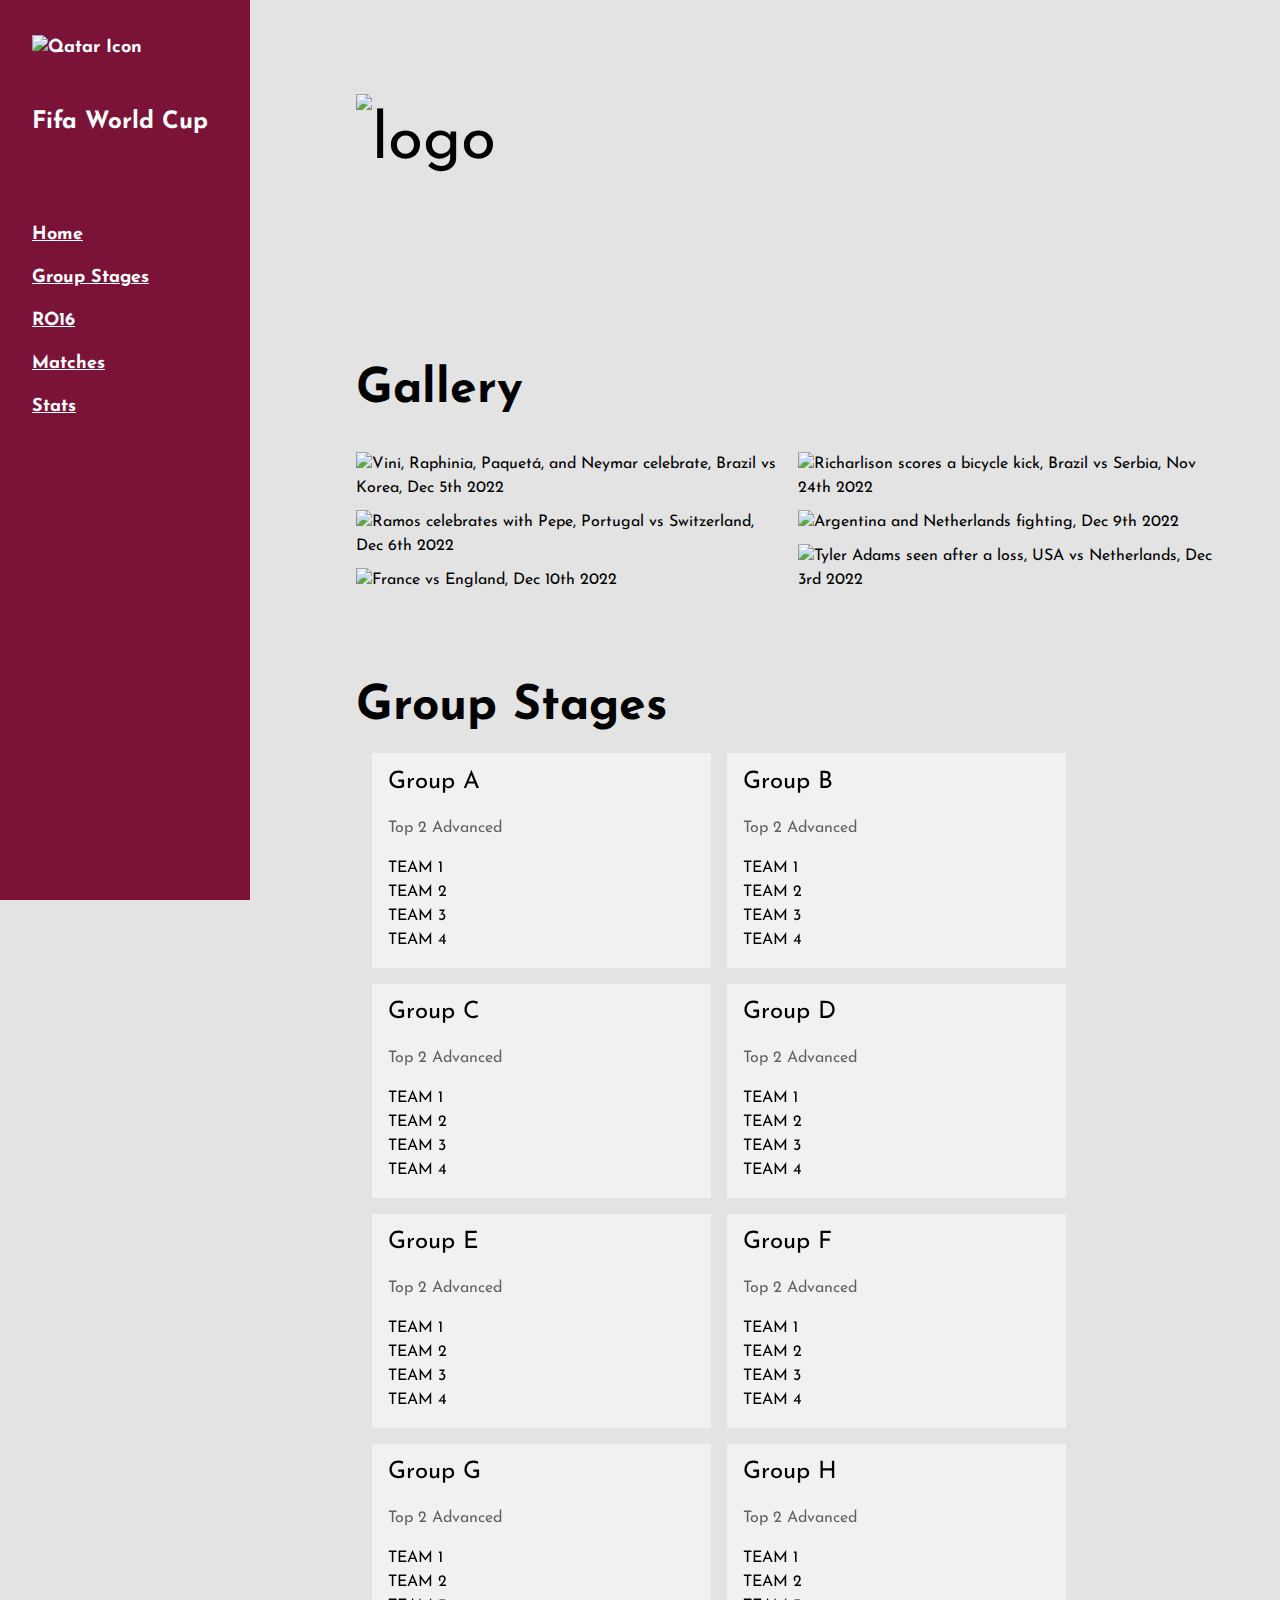
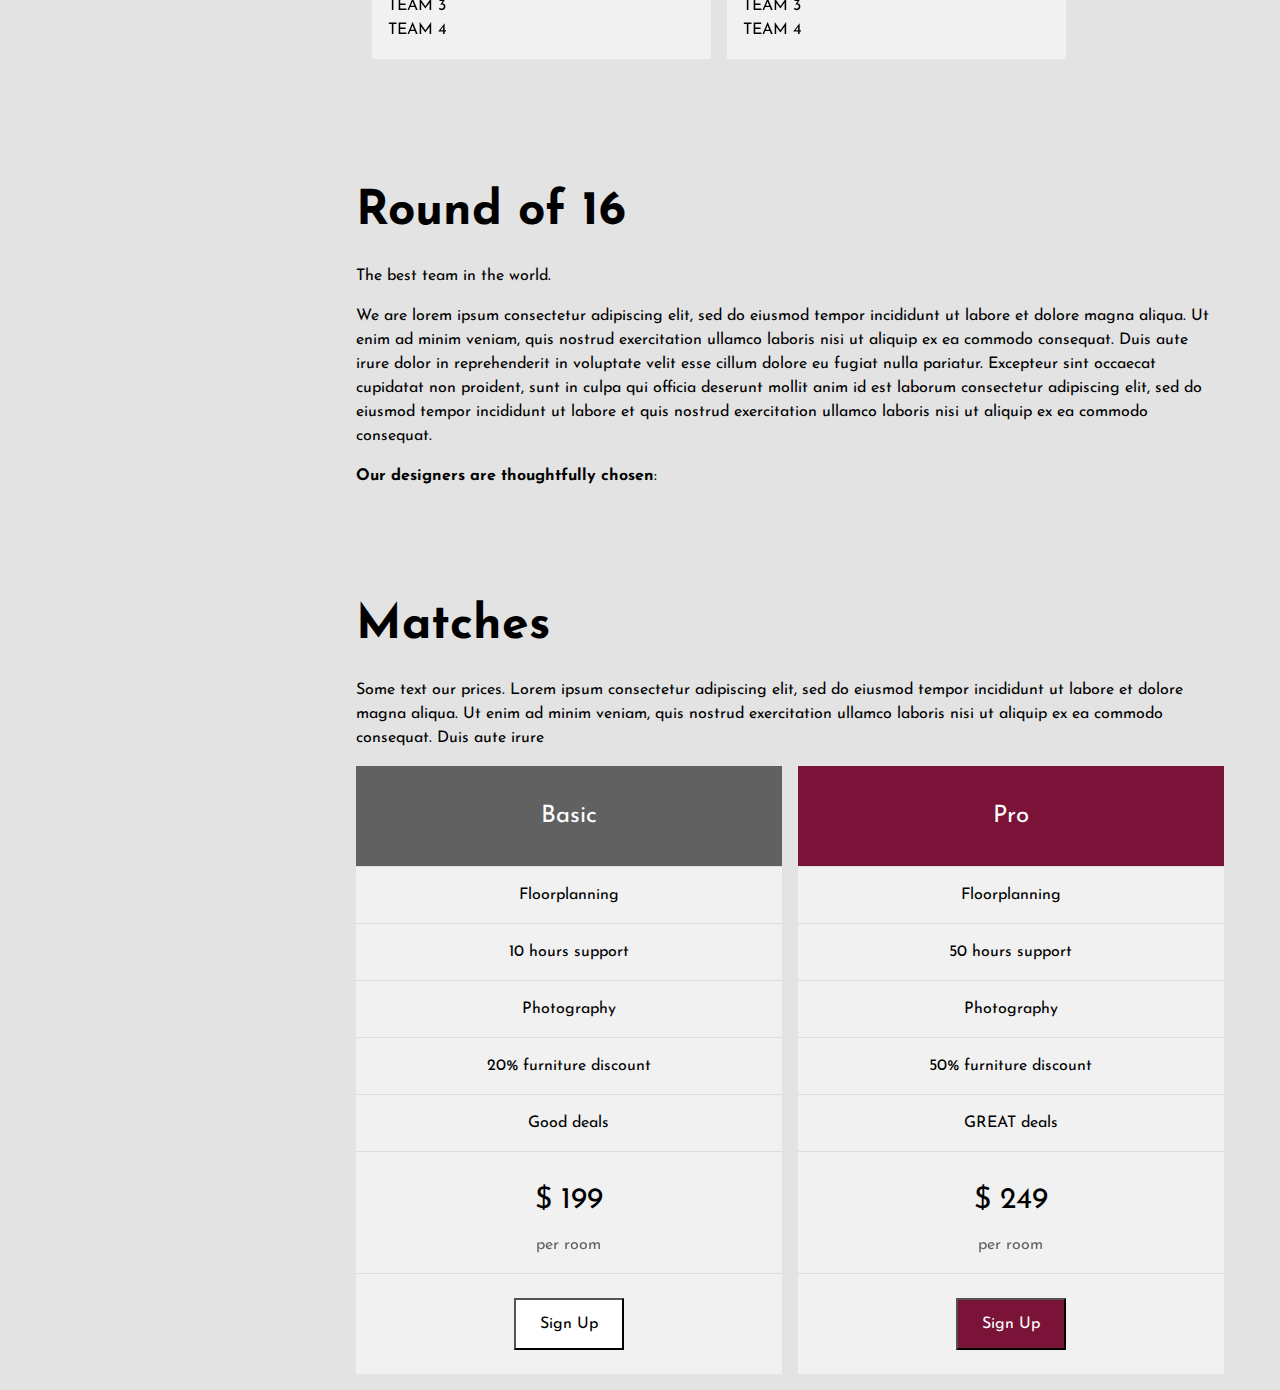
==== index.html @ 58ab8812 "Add files via upload" ====
<!DOCTYPE html>
<html lang="en">
<head>
<title>Fifa World Cup 2022</title>
<meta charset="UTF-8">
<meta name="viewport" content="width=device-width, initial-scale=1">
<link rel="stylesheet" href="style.css">
<link rel="stylesheet" href="https://fonts.googleapis.com/css2?family=Josefin+Sans&display=swap">
<style>
body,h1,h2,h3,h4,h5 {font-family: "Josefin Sans", sans-serif}
body {font-size:16px;}
.w3-half img{margin-bottom:-6px;margin-top:16px;cursor:pointer}
</style>
</head>
<body>

<!--Sidebar-->
<nav class="sidebar qatar-red w3-collapse w3-top w3-large padding" style="z-index:3;width:250px;font-weight:bold;" id="mySidebar"><br>
  <div class="container">
		<img src="images/icons/icon_128.png" alt="Qatar Icon">
    <h3 class="padding-sbheader"><b>Fifa World Cup</b></h3>
		
  </div>
  <div class="w3-bar-block">
    <a href="#home" class="w3-bar-item w3-button w3-hover-white">Home</a> 
    <a href="#group" class="w3-bar-item w3-button w3-hover-white">Group Stages</a> 
    <a href="#ro6" class="w3-bar-item w3-button w3-hover-white">RO16</a> 
    <a href="#matches" class="w3-bar-item w3-button w3-hover-white">Matches</a> 
    <a href="#stats" class="w3-bar-item w3-button w3-hover-white">Stats</a> 
  </div>
</nav>

<!-- !PAGE CONTENT! -->
<div class="w3-main" style="margin-left:340px;margin-right:40px">

  <!-- Header -->
  <div class="container" style="margin-top:80px" id="home">
    <h1 class="w3-jumbo"> <img src="images/title_left.png" alt="logo" /></h1>
		
		<br>
		<br>
		<br>
		<br>
		<br>
		<br>
		
    <h1 class="w3-xxxlarge w3-text-red"><b>Gallery</b></h1>
  </div>
	
  <!-- Photo Gallery -->
  <div class="w3-row-padding">
    <div class="w3-half">
      <img src="images/gallery/home_1.png" style="width:100%" onclick="onClick(this)" alt="Vini, Raphinia, Paquetá, and Neymar celebrate, Brazil vs Korea, Dec 5th 2022">
			
      <img src="images/gallery/home_2.png" style="width:100%" onclick="onClick(this)" alt="Ramos celebrates with Pepe, Portugal vs Switzerland, Dec 6th 2022">
			
      <img src="images/gallery/home_3.png" style="width:100%" onclick="onClick(this)" alt="France vs England, Dec 10th 2022">
    </div>

    <div class="w3-half">
      <img src="images/gallery/home_4.png" style="width:100%" onclick="onClick(this)" alt="Richarlison scores a bicycle kick, Brazil vs Serbia, Nov 24th 2022">
			
      <img src="images/gallery/home_5.png" style="width:100%" onclick="onClick(this)" alt="Argentina and Netherlands fighting, Dec 9th 2022">
      <img src="images/gallery/home_6.png" style="width:100%" onclick="onClick(this)" alt="Tyler Adams seen after a loss, USA vs Netherlands, Dec 3rd 2022">
    </div>
  </div>

  <!-- Modal for full size images on click-->
  <div id="modal01" class="w3-modal w3-black" style="padding-top:0" onclick="this.style.display='none'">
    <span class="w3-button w3-black w3-xxlarge w3-display-topright">×</span>
    <div class="w3-modal-content w3-animate-zoom w3-center w3-transparent padding-img">
      <img id="img01" class="w3-image">
      <p id="caption"></p>
    </div>
  </div>

<!-- Group Stages -->
  <div class="container" id="group" style="margin-top:75px">
    <h1 class="w3-xxxlarge w3-text-red"><b>Group Stages</b></h1>
	  <!-- Groups -->
  <div class="w3-row-padding w3-grayscale">
    <div class="w3-col m5 w3-margin-bottom">
      <div class="light-grey">
        <div class="container">
          <h3>Group A</h3>
          <p class="w3-opacity">Top 2 Advanced</p>
          <p>TEAM 1 </br> TEAM 2 </br> TEAM 3 </br> TEAM 4</p>
        </div>
      </div>
    </div>
    <div class="w3-col m5 w3-margin-bottom">
      <div class="light-grey">
        <div class="container">
					
         <h3>Group B</h3>
          <p class="w3-opacity">Top 2 Advanced</p>
          <p>TEAM 1 </br> TEAM 2 </br> TEAM 3 </br> TEAM 4</p>
        </div>
      </div>
    </div>
    <div class="w3-col m5 w3-margin-bottom">
      <div class="light-grey">
        <div class="container">
					
          <h3>Group C</h3>
          <p class="w3-opacity">Top 2 Advanced</p>
          <p>TEAM 1 </br> TEAM 2 </br> TEAM 3 </br> TEAM 4</p>
        </div>
      </div>
    </div>
    <div class="w3-col m5 w3-margin-bottom">
      <div class="light-grey">
        <div class="container">
					
          <h3>Group D</h3>
          <p class="w3-opacity">Top 2 Advanced</p>
          <p>TEAM 1 </br> TEAM 2 </br> TEAM 3 </br> TEAM 4</p>
        </div>
      </div>
    </div>
    <div class="w3-col m5 w3-margin-bottom">
      <div class="light-grey">
        <div class="container">

					<h3>Group E</h3>
          <p class="w3-opacity">Top 2 Advanced</p>
          <p>TEAM 1 </br> TEAM 2 </br> TEAM 3 </br> TEAM 4</p>
        </div>
      </div>
    </div>
    <div class="w3-col m5 w3-margin-bottom">
      <div class="light-grey">
        <div class="container">

					<h3>Group F</h3>
          <p class="w3-opacity">Top 2 Advanced</p>
          <p>TEAM 1 </br> TEAM 2 </br> TEAM 3 </br> TEAM 4</p>
        </div>
      </div>
    </div>
    <div class="w3-col m5 w3-margin-bottom">
      <div class="light-grey">
        <div class="container">

					<h3>Group G</h3>
          <p class="w3-opacity">Top 2 Advanced</p>
          <p>TEAM 1 </br> TEAM 2 </br> TEAM 3 </br> TEAM 4</p>
        </div>
      </div>
    </div>
    <div class="w3-col m5 w3-margin-bottom">
      <div class="light-grey">
        <div class="container">

					<h3>Group H</h3>
          <p class="w3-opacity">Top 2 Advanced</p>
          <p>TEAM 1 </br> TEAM 2 </br> TEAM 3 </br> TEAM 4</p>
        </div>
      </div>
    </div>
    <div class="w3-col m5 w3-margin-bottom">
        <div class="container">
					
        </div>
      </div>
    </div>
  </div>

  <!-- Round of 16 -->
  <div class="container" id="ro6" style="margin-top:75px">
    <h1 class="w3-xxxlarge w3-text-red"><b>Round of 16</b></h1>
    <p>The best team in the world.</p>
    <p>We are lorem ipsum consectetur adipiscing elit, sed do eiusmod tempor incididunt ut labore et dolore magna aliqua. Ut enim ad minim veniam, quis nostrud exercitation ullamco laboris nisi ut aliquip ex ea commodo consequat. Duis aute irure
    dolor in reprehenderit in voluptate velit esse cillum dolore eu fugiat nulla pariatur. Excepteur sint occaecat cupidatat non proident, sunt in culpa qui officia deserunt mollit anim id est laborum consectetur adipiscing elit, sed do eiusmod tempor
    incididunt ut labore et quis nostrud exercitation ullamco laboris nisi ut aliquip ex ea commodo consequat.
    </p>
    <p><b>Our designers are thoughtfully chosen</b>:</p>
  </div>

  <!-- Packages / Pricing Tables -->
  <div class="container" id="matches" style="margin-top:75px">
    <h1 class="w3-xxxlarge w3-text-red"><b>Matches</b></h1>
    <p>Some text our prices. Lorem ipsum consectetur adipiscing elit, sed do eiusmod tempor incididunt ut labore et dolore magna aliqua. Ut enim ad minim veniam, quis nostrud exercitation ullamco laboris nisi ut aliquip ex ea commodo consequat. Duis aute irure</p>
  </div>

  <div class="w3-row-padding">
    <div class="w3-half w3-margin-bottom">
      <ul class="w3-ul light-grey w3-center">
        <li class="w3-dark-grey w3-xlarge padding-32">Basic</li>
        <li class="padding-16">Floorplanning</li>
        <li class="padding-16">10 hours support</li>
        <li class="padding-16">Photography</li>
        <li class="padding-16">20% furniture discount</li>
        <li class="padding-16">Good deals</li>
        <li class="padding-16">
          <h2>$ 199</h2>
          <span class="w3-opacity">per room</span>
        </li>
        <li class="light-grey padding-24">
          <button class="w3-button w3-white padding-large w3-hover-black">Sign Up</button>
        </li>
      </ul>
    </div>
        
    <div class="w3-half">
      <ul class="w3-ul light-grey w3-center">
        <li class="qatar-red w3-xlarge padding-32">Pro</li>
        <li class="padding-16">Floorplanning</li>
        <li class="padding-16">50 hours support</li>
        <li class="padding-16">Photography</li>
        <li class="padding-16">50% furniture discount</li>
        <li class="padding-16">GREAT deals</li>
        <li class="padding-16">
          <h2>$ 249</h2>
          <span class="w3-opacity">per room</span>
        </li>
        <li class="light-grey padding-24">
          <button class="w3-button qatar-red padding-large w3-hover-black">Sign Up</button>
        </li>
      </ul>
    </div>
  </div>

<!-- External Javascript -->
<script src="script.js"></script>

</body>
</html>
---- style.css ----
/* Spacing between sidebar and middle */
html{box-sizing:border-box}*,*:before,*:after{box-sizing:inherit}

/* Extract from normalize.css by Nicolas Gallagher and Jonathan Neal git.io/normalize */
html{-ms-text-size-adjust:100%;-webkit-text-size-adjust:100%}body{margin:0}

body {
  background-image: url("images/background.png");
	background-size: cover;
	background-attachment: fixed;
	background-repeat: no-repeat;
	background-position: right top;
  background-color: #E3E3E3;

}

article,aside,details,figcaption,figure,footer,header,main,menu,nav,section{display:block}summary{display:list-item}
audio,canvas,progress,video{display:inline-block}progress{vertical-align:baseline}
audio:not([controls]){display:none;height:0}[hidden],template{display:none}
a{background-color:transparent}a:active,a:hover{outline-width:0}
abbr[title]{border-bottom:none;text-decoration:underline;text-decoration:underline dotted}
b,strong{font-weight:bolder}dfn{font-style:italic}mark{background:#ff0;color:#000}

small{font-size:80%}sub,sup{font-size:75%;line-height:0;position:relative;vertical-align:baseline}
sub{bottom:-0.25em}sup{top:-0.5em}figure{margin:1em 40px}img{border-style:none}
code,kbd,pre,samp{font-family:monospace,monospace;font-size:1em}hr{box-sizing:content-box;height:0;overflow:visible}

button,input,select,textarea,optgroup{font:inherit;margin:0}optgroup{font-weight:bold}
button,input{overflow:visible}button,select{text-transform:none}
button,[type=button],[type=reset],[type=submit]{-webkit-appearance:button}
button::-moz-focus-inner,[type=button]::-moz-focus-inner,[type=reset]::-moz-focus-inner,[type=submit]::-moz-focus-inner{border-style:none;padding:0}
button:-moz-focusring,[type=button]:-moz-focusring,[type=reset]:-moz-focusring,[type=submit]:-moz-focusring{outline:1px dotted ButtonText}
fieldset{border:1px solid #c0c0c0;margin:0 2px;padding:.35em .625em .75em}
legend{color:inherit;display:table;max-width:100%;padding:0;white-space:normal}textarea{overflow:auto}
[type=checkbox],[type=radio]{padding:0}
[type=number]::-webkit-inner-spin-button,[type=number]::-webkit-outer-spin-button{height:auto}
[type=search]{-webkit-appearance:textfield;outline-offset:-2px}
[type=search]::-webkit-search-decoration{-webkit-appearance:none}
::-webkit-file-upload-button{-webkit-appearance:button;font:inherit}

html,body{font-family:Verdana,sans-serif;font-size:15px;line-height:1.5}html{overflow-x:hidden}
h1{font-size:36px}h2{font-size:30px}h3{font-size:24px}h4{font-size:20px}h5{font-size:18px}h6{font-size:16px}
.w3-serif{font-family:serif}.w3-sans-serif{font-family:sans-serif}.w3-cursive{font-family:cursive}.w3-monospace{font-family:monospace}
h1,h2,h3,h4,h5,h6{font-family:"Segoe UI",Arial,sans-serif;font-weight:400;margin:10px 0}.w3-wide{letter-spacing:4px}
hr{border:0;border-top:1px solid #eee;margin:20px 0}

/* Image scaling */
.image{max-width:100%;height:auto}img{vertical-align:middle}a{color:inherit}

.w3-table,.w3-table-all{border-collapse:collapse;border-spacing:0;width:100%;display:table}.w3-table-all{border:1px solid #ccc}
.w3-bordered tr,.w3-table-all tr{border-bottom:1px solid #ddd}.w3-striped tbody tr:nth-child(even){background-color:#f1f1f1}
.w3-table-all tr:nth-child(odd){background-color:#fff}.w3-table-all tr:nth-child(even){background-color:#f1f1f1}
.w3-hoverable tbody tr:hover,.w3-ul.w3-hoverable li:hover{background-color:#ccc}.w3-centered tr th,.w3-centered tr td{text-align:center}
.w3-table td,.w3-table th,.w3-table-all td,.w3-table-all th{padding:8px 8px;display:table-cell;text-align:left;vertical-align:top}
.w3-table th:first-child,.w3-table td:first-child,.w3-table-all th:first-child,.w3-table-all td:first-child{padding-left:16px}
.w3-btn,.button{border:none;display:inline-block;padding:8px 16px;vertical-align:middle;overflow:hidden;text-decoration:none;color:inherit;background-color:inherit;text-align:center;cursor:pointer;white-space:nowrap}
.w3-btn:hover{box-shadow:0 8px 16px 0 rgba(0,0,0,0.2),0 6px 20px 0 rgba(0,0,0,0.19)}
.w3-btn,.button{-webkit-touch-callout:none;-webkit-user-select:none;-khtml-user-select:none;-moz-user-select:none;-ms-user-select:none;user-select:none}   
.w3-disabled,.w3-btn:disabled,.button:disabled{cursor:not-allowed;opacity:0.3}.w3-disabled *,:disabled *{pointer-events:none}
.w3-btn.w3-disabled:hover,.w3-btn:disabled:hover{box-shadow:none}
.w3-badge,.w3-tag{background-color:#000;color:#fff;display:inline-block;padding-left:8px;padding-right:8px;text-align:center}.w3-badge{border-radius:50%}
.w3-ul{list-style-type:none;padding:0;margin:0}.w3-ul li{padding:8px 16px;border-bottom:1px solid #ddd}.w3-ul li:last-child{border-bottom:none}
.w3-tooltip,.w3-display-container{position:relative}.w3-tooltip .w3-text{display:none}.w3-tooltip:hover .w3-text{display:inline-block}
.w3-ripple:active{opacity:0.5}.w3-ripple{transition:opacity 0s}
.w3-input{padding:8px;display:block;border:none;border-bottom:1px solid #ccc;width:100%}
.w3-select{padding:9px 0;width:100%;border:none;border-bottom:1px solid #ccc}
.w3-dropdown-click,.w3-dropdown-hover{position:relative;display:inline-block;cursor:pointer}
.w3-dropdown-hover:hover .w3-dropdown-content{display:block}
.w3-dropdown-hover:first-child,.w3-dropdown-click:hover{background-color:#ccc;color:#000}
.w3-dropdown-hover:hover > .button:first-child,.w3-dropdown-click:hover > .button:first-child{background-color:#ccc;color:#000}
.w3-dropdown-content{cursor:auto;color:#000;background-color:#fff;display:none;position:absolute;min-width:160px;margin:0;padding:0;z-index:1}
.w3-check,.w3-radio{width:24px;height:24px;position:relative;top:6px}
.sidebar{height:100%;width:200px;background-color:#fff;position:fixed!important;z-index:1;overflow:auto}
.w3-bar-block .w3-dropdown-hover,.w3-bar-block .w3-dropdown-click{width:100%}
.w3-bar-block .w3-dropdown-hover .w3-dropdown-content,.w3-bar-block .w3-dropdown-click .w3-dropdown-content{min-width:100%}
.w3-bar-block .w3-dropdown-hover .button,.w3-bar-block .w3-dropdown-click .button{width:100%;text-align:left;padding:8px 16px}

/* Main site page content */
.w3-main,#main{transition:margin-left .4s}

.w3-modal{z-index:3;display:none;padding-top:100px;position:fixed;left:0;top:0;width:100%;height:100%;overflow:auto;background-color:rgb(0,0,0);background-color:rgba(0,0,0,0.4)}
.w3-modal-content{margin:auto;background-color:#fff;position:relative;padding:0;outline:0;width:600px}
.w3-bar{width:100%;overflow:hidden}.w3-center .w3-bar{display:inline-block;width:auto}
.w3-bar .w3-bar-item{padding:8px 16px;float:left;width:auto;border:none;display:block;outline:0}
.w3-bar .w3-dropdown-hover,.w3-bar .w3-dropdown-click{position:static;float:left}
.w3-bar .button{white-space:normal}
.w3-bar-block .w3-bar-item{width:100%;display:block;padding:8px 16px;text-align:left;border:none;white-space:normal;float:none;outline:0}
.w3-bar-block.w3-center .w3-bar-item{text-align:center}.w3-block{display:block;width:100%}
.w3-responsive{display:block;overflow-x:auto}

.container:after,.container:before,.w3-panel:after,.w3-panel:before,.w3-row:after,.w3-row:before,.w3-row-padding:after,.w3-row-padding:before,

.w3-cell-row:before,.w3-cell-row:after,.w3-clear:after,.w3-clear:before,.w3-bar:before,.w3-bar:after{content:"";display:table;clear:both}

.w3-col,.w3-half,.w3-third,.w3-twothird,.w3-threequarter,.w3-quarter{float:left;width:100%}

.w3-col.s1{width:8.33333%}.w3-col.s2{width:16.66666%}.w3-col.s3{width:24.99999%}.w3-col.s4{width:33.33333%}
.w3-col.s5{width:41.66666%}.w3-col.s6{width:49.99999%}.w3-col.s7{width:58.33333%}.w3-col.s8{width:66.66666%}
.w3-col.s9{width:74.99999%}.w3-col.s10{width:83.33333%}.w3-col.s11{width:91.66666%}.w3-col.s12{width:99.99999%}
@media (min-width:601px){.w3-col.m1{width:8.33333%}.w3-col.m2{width:16.66666%}.w3-col.m3,.w3-quarter{width:24.99999%}.w3-col.m4,.w3-third{width:33.33333%}
col.m5{width:25%}
												 
.w3-col.m5{width:41.66666%}.w3-col.m6,.w3-half{width:49.99999%}.w3-col.m7{width:58.33333%}.w3-col.m8,.w3-twothird{width:66.66666%}
												 
.w3-col.m9,.w3-threequarter{width:74.99999%}.w3-col.m10{width:83.33333%}.w3-col.m11{width:91.66666%}.w3-col.m12{width:99.99999%}}
@media (min-width:993px){.w3-col.l1{width:8.33333%}.w3-col.l2{width:16.66666%}.w3-col.l3{width:24.99999%}.w3-col.l4{width:33.33333%}
.w3-col.l5{width:41.66666%}.w3-col.l6{width:49.99999%}.w3-col.l7{width:58.33333%}.w3-col.l8{width:66.66666%}
.w3-col.l9{width:74.99999%}.w3-col.l10{width:83.33333%}.w3-col.l11{width:91.66666%}.w3-col.l12{width:99.99999%}}
.w3-rest{overflow:hidden}.w3-stretch{margin-left:-16px;margin-right:-16px}
.w3-content,.w3-auto{margin-left:auto;margin-right:auto}.w3-content{max-width:980px}.w3-auto{max-width:1140px}
.w3-cell-row{display:table;width:100%}.w3-cell{display:table-cell}
.w3-cell-top{vertical-align:top}.w3-cell-middle{vertical-align:middle}.w3-cell-bottom{vertical-align:bottom}
.w3-hide{display:none!important}.w3-show-block,.w3-show{display:block!important}.w3-show-inline-block{display:inline-block!important}
@media (max-width:1205px){.w3-auto{max-width:95%}}
@media (max-width:600px){.w3-modal-content{margin:0 10px;width:auto!important}.w3-modal{padding-top:30px}
.w3-dropdown-hover.w3-mobile .w3-dropdown-content,.w3-dropdown-click.w3-mobile .w3-dropdown-content{position:relative}	
.w3-hide-small{display:none!important}.w3-mobile{display:block;width:100%!important}.w3-bar-item.w3-mobile,.w3-dropdown-hover.w3-mobile,.w3-dropdown-click.w3-mobile{text-align:center}
												 
.w3-dropdown-hover.w3-mobile,.w3-dropdown-hover.w3-mobile .w3-btn,.w3-dropdown-hover.w3-mobile .button,.w3-dropdown-click.w3-mobile,.w3-dropdown-click.w3-mobile .w3-btn,.w3-dropdown-click.w3-mobile .button{width:100%}}

@media (max-width:768px){.w3-modal-content{width:500px}.w3-modal{padding-top:50px}}
@media (min-width:993px){.w3-modal-content{width:900px}.w3-hide-large{display:none!important}.sidebar{display:block!important}}
@media (max-width:992px) and (min-width:601px){.w3-hide-medium{display:none!important}}

@media (max-width:992px){.w3-sidebar{display:none}.w3-main{margin-left:0!important;margin-right:0!important}.w3-auto{max-width:100%}}

.w3-top,.w3-bottom{position:fixed;width:100%;z-index:1}.w3-top{top:0}.w3-bottom{bottom:0}
.w3-overlay{position:fixed;display:none;width:100%;height:100%;top:0;left:0;right:0;bottom:0;background-color:rgba(0,0,0,0.5);z-index:2}
.w3-display-topleft{position:absolute;left:0;top:0}.w3-display-topright{position:absolute;right:0;top:0}
.w3-display-bottomleft{position:absolute;left:0;bottom:0}.w3-display-bottomright{position:absolute;right:0;bottom:0}
.w3-display-middle{position:absolute;top:50%;left:50%;transform:translate(-50%,-50%);-ms-transform:translate(-50%,-50%)}
.w3-display-left{position:absolute;top:50%;left:0%;transform:translate(0%,-50%);-ms-transform:translate(-0%,-50%)}
.w3-display-right{position:absolute;top:50%;right:0%;transform:translate(0%,-50%);-ms-transform:translate(0%,-50%)}
.w3-display-topmiddle{position:absolute;left:50%;top:0;transform:translate(-50%,0%);-ms-transform:translate(-50%,0%)}
.w3-display-bottommiddle{position:absolute;left:50%;bottom:0;transform:translate(-50%,0%);-ms-transform:translate(-50%,0%)}
.w3-display-container:hover .w3-display-hover{display:block}.w3-display-container:hover span.w3-display-hover{display:inline-block}.w3-display-hover{display:none}
.w3-display-position{position:absolute}
.w3-circle{border-radius:50%}
.w3-round-small{border-radius:2px}.w3-round,.w3-round-medium{border-radius:4px}.w3-round-large{border-radius:8px}.w3-round-xlarge{border-radius:16px}.w3-round-xxlarge{border-radius:32px}
.w3-row-padding,.w3-row-padding>.w3-half,.w3-row-padding>.w3-third,.w3-row-padding>.w3-twothird,.w3-row-padding>.w3-threequarter,.w3-row-padding>.w3-quarter,.w3-row-padding>.w3-col{padding:0 8px}

.container,.w3-panel{padding:0.01em 16px}.w3-panel{margin-top:16px;margin-bottom:16px}
.w3-code,.w3-codespan{font-family:Consolas,"courier new";font-size:16px}
.w3-code{width:auto;background-color:#fff;padding:8px 12px;border-left:4px solid #4CAF50;word-wrap:break-word}
.w3-codespan{color:##930b33!;background-color:#f1f1f1;padding-left:4px;padding-right:4px;font-size:110%}
.w3-card,.w3-card-2{box-shadow:0 2px 5px 0 rgba(0,0,0,0.16),0 2px 10px 0 rgba(0,0,0,0.12)}
.w3-card-4,.w3-hover-shadow:hover{box-shadow:0 4px 10px 0 rgba(0,0,0,0.2),0 4px 20px 0 rgba(0,0,0,0.19)}
.w3-spin{animation:w3-spin 2s infinite linear}@keyframes w3-spin{0%{transform:rotate(0deg)}100%{transform:rotate(359deg)}}
.w3-animate-fading{animation:fading 10s infinite}@keyframes fading{0%{opacity:0}50%{opacity:1}100%{opacity:0}}
.w3-animate-opacity{animation:opac 0.8s}@keyframes opac{from{opacity:0} to{opacity:1}}
.w3-animate-top{position:relative;animation:animatetop 0.4s}@keyframes animatetop{from{top:-300px;opacity:0} to{top:0;opacity:1}}
.w3-animate-left{position:relative;animation:animateleft 0.4s}@keyframes animateleft{from{left:-300px;opacity:0} to{left:0;opacity:1}}
.w3-animate-right{position:relative;animation:animateright 0.4s}@keyframes animateright{from{right:-300px;opacity:0} to{right:0;opacity:1}}
.w3-animate-bottom{position:relative;animation:animatebottom 0.4s}@keyframes animatebottom{from{bottom:-300px;opacity:0} to{bottom:0;opacity:1}}
.w3-animate-zoom {animation:animatezoom 0.6s}@keyframes animatezoom{from{transform:scale(0)} to{transform:scale(1)}}
.w3-animate-input{transition:width 0.4s ease-in-out}.w3-animate-input:focus{width:100%!important}
.w3-opacity,.w3-hover-opacity:hover{opacity:0.60}.w3-opacity-off,.w3-hover-opacity-off:hover{opacity:1}
.w3-opacity-max{opacity:0.25}.w3-opacity-min{opacity:0.75}
.w3-greyscale-max,.w3-grayscale-max,.w3-hover-greyscale:hover,.w3-hover-grayscale:hover{filter:grayscale(100%)}
.w3-greyscale,.w3-grayscale{filter:grayscale(75%)}.w3-greyscale-min,.w3-grayscale-min{filter:grayscale(50%)}
.w3-sepia{filter:sepia(75%)}.w3-sepia-max,.w3-hover-sepia:hover{filter:sepia(100%)}.w3-sepia-min{filter:sepia(50%)}
.w3-tiny{font-size:10px!important}.w3-small{font-size:12px!important}.w3-medium{font-size:15px!important}.w3-large{font-size:18px!important}
.w3-xlarge{font-size:24px!important}.w3-xxlarge{font-size:36px!important}.w3-xxxlarge{font-size:48px!important}.w3-jumbo{font-size:64px!important}
.w3-left-align{text-align:left!important}.w3-right-align{text-align:right!important}.w3-justify{text-align:justify!important}.w3-center{text-align:center!important}
.w3-border-0{border:0!important}.w3-border{border:1px solid #ccc!important}
.w3-border-top{border-top:1px solid #ccc!important}.w3-border-bottom{border-bottom:1px solid #ccc!important}
.w3-border-left{border-left:1px solid #ccc!important}.w3-border-right{border-right:1px solid #ccc!important}
.w3-topbar{border-top:6px solid #ccc!important}.w3-bottombar{border-bottom:6px solid #ccc!important}
.w3-leftbar{border-left:6px solid #ccc!important}.w3-rightbar{border-right:6px solid #ccc!important}
.w3-section,.w3-code{margin-top:16px!important;margin-bottom:16px!important}
.w3-margin{margin:16px!important}.w3-margin-top{margin-top:16px!important}.w3-margin-bottom{margin-bottom:16px!important}
.w3-margin-left{margin-left:16px!important}.w3-margin-right{margin-right:16px!important}

/* Padding */
.padding-small{padding:4px 8px!important}
.padding{padding:8px 16px!important}
.padding-large{padding:12px 24px!important}
.padding-16{padding-top:16px!important;padding-bottom:16px!important}
.padding-24{padding-top:24px!important;padding-bottom:24px!important}
.padding-32{padding-top:32px!important;padding-bottom:32px!important}
.padding-48{padding-top:48px!important;padding-bottom:48px!important}

.padding-img{padding-top:64px!important;padding-bottom:64px!important}
.padding-sbheader{padding-top:32px!important;padding-bottom:64px!important}

.padding-top-64{padding-top:64px!important}.w3-padding-top-48{padding-top:48px!important}
.padding-top-32{padding-top:32px!important}.w3-padding-top-24{padding-top:24px!important}
.padding-left{float:left!important}.w3-right{float:right!important}

/* Button hovers */
.button:hover{color:#000!important;background-color:#ccc!important}
.w3-transparent,.w3-hover-none:hover{background-color:transparent!important}
.w3-hover-none:hover{box-shadow:none!important}

/* Colors */
.w3-amber,.w3-hover-amber:hover{color:#000!important;background-color:#ffc107!important}
.w3-aqua,.w3-hover-aqua:hover{color:#000!important;background-color:#00ffff!important}
.w3-blue,.w3-hover-blue:hover{color:#fff!important;background-color:#2196F3!important}
.w3-light-blue,.w3-hover-light-blue:hover{color:#000!important;background-color:#87CEEB!important}
.w3-brown,.w3-hover-brown:hover{color:#fff!important;background-color:#795548!important}
.w3-cyan,.w3-hover-cyan:hover{color:#000!important;background-color:#00bcd4!important}
.w3-blue-grey,.w3-hover-blue-grey:hover,.w3-blue-gray,.w3-hover-blue-gray:hover{color:#fff!important;background-color:#607d8b!important}
.w3-green,.w3-hover-green:hover{color:#fff!important;background-color:#4CAF50!important}
.w3-light-green,.w3-hover-light-green:hover{color:#000!important;background-color:#8bc34a!important}
.w3-indigo,.w3-hover-indigo:hover{color:#fff!important;background-color:#3f51b5!important}
.w3-khaki,.w3-hover-khaki:hover{color:#000!important;background-color:#f0e68c!important}
.w3-lime,.w3-hover-lime:hover{color:#000!important;background-color:#cddc39!important}
.w3-orange,.w3-hover-orange:hover{color:#000!important;background-color:#ff9800!important}
.w3-deep-orange,.w3-hover-deep-orange:hover{color:#fff!important;background-color:#ff5722!important}
.w3-pink,.w3-hover-pink:hover{color:#fff!important;background-color:#e91e63!important}
.w3-purple,.w3-hover-purple:hover{color:#fff!important;background-color:#9c27b0!important}
.w3-deep-purple,.w3-hover-deep-purple:hover{color:#fff!important;background-color:#673ab7!important}

/* Colours */
.qatar-red,.w3-hover-red:hover{color:#fff!important;background-color:#7A1337!important}
.light-grey,.w3-hover-light-grey:hover,.w3-light-gray,.w3-hover-light-gray:hover{color:#000!important;background-color:#f1f1f1!important}


.w3-sand,.w3-hover-sand:hover{color:#000!important;background-color:#fdf5e6!important}
.w3-teal,.w3-hover-teal:hover{color:#fff!important;background-color:#009688!important}
.w3-yellow,.w3-hover-yellow:hover{color:#000!important;background-color:#ffeb3b!important}
.w3-white,.w3-hover-white:hover{color:#000!important;background-color:#fff!important}
.w3-black,.w3-hover-black:hover{color:#fff!important;background-color:#000!important}
.w3-grey,.w3-hover-grey:hover,.w3-gray,.w3-hover-gray:hover{color:#000!important;background-color:#9e9e9e!important}

.w3-dark-grey,.w3-hover-dark-grey:hover,.w3-dark-gray,.w3-hover-dark-gray:hover{color:#fff!important;background-color:#616161!important}
.w3-pale-red,.w3-hover-pale-red:hover{color:#000!important;background-color:#ffdddd!important}
.w3-pale-green,.w3-hover-pale-green:hover{color:#000!important;background-color:#ddffdd!important}
.w3-pale-yellow,.w3-hover-pale-yellow:hover{color:#000!important;background-color:#ffffcc!important}
.w3-pale-blue,.w3-hover-pale-blue:hover{color:#000!important;background-color:#ddffff!important}
.w3-text-amber,.w3-hover-text-amber:hover{color:#ffc107!important}
.w3-text-aqua,.w3-hover-text-aqua:hover{color:#00ffff!important}
.w3-text-blue,.w3-hover-text-blue:hover{color:#2196F3!important}
.w3-text-light-blue,.w3-hover-text-light-blue:hover{color:#87CEEB!important}
.w3-text-brown,.w3-hover-text-brown:hover{color:#795548!important}
.w3-text-cyan,.w3-hover-text-cyan:hover{color:#00bcd4!important}
.w3-text-blue-grey,.w3-hover-text-blue-grey:hover,.w3-text-blue-gray,.w3-hover-text-blue-gray:hover{color:#607d8b!important}
.w3-text-green,.w3-hover-text-green:hover{color:#4CAF50!important}
.w3-text-light-green,.w3-hover-text-light-green:hover{color:#8bc34a!important}
.w3-text-indigo,.w3-hover-text-indigo:hover{color:#3f51b5!important}
.w3-text-khaki,.w3-hover-text-khaki:hover{color:#b4aa50!important}
.w3-text-lime,.w3-hover-text-lime:hover{color:#cddc39!important}
.w3-text-orange,.w3-hover-text-orange:hover{color:#ff9800!important}
.w3-text-deep-orange,.w3-hover-text-deep-orange:hover{color:##930b33!important}
.w3-text-pink,.w3-hover-text-pink:hover{color:#e91e63!important}
.w3-text-purple,.w3-hover-text-purple:hover{color:#9c27b0!important}
.w3-text-deep-purple,.w3-hover-text-deep-purple:hover{color:#673ab7!important}
.w3-text-red,.w3-hover-text-red:hover{color:##930b33!important}
.w3-text-sand,.w3-hover-text-sand:hover{color:#fdf5e6!important}
.w3-text-teal,.w3-hover-text-teal:hover{color:#009688!important}
.w3-text-yellow,.w3-hover-text-yellow:hover{color:#d2be0e!important}
.w3-text-white,.w3-hover-text-white:hover{color:#fff!important}
.w3-text-black,.w3-hover-text-black:hover{color:#000!important}
.w3-text-grey,.w3-hover-text-grey:hover,.w3-text-gray,.w3-hover-text-gray:hover{color:#757575!important}
.w3-text-light-grey,.w3-hover-text-light-grey:hover,.w3-text-light-gray,.w3-hover-text-light-gray:hover{color:#f1f1f1!important}
.w3-text-dark-grey,.w3-hover-text-dark-grey:hover,.w3-text-dark-gray,.w3-hover-text-dark-gray:hover{color:#3a3a3a!important}
.w3-border-amber,.w3-hover-border-amber:hover{border-color:#ffc107!important}
.w3-border-aqua,.w3-hover-border-aqua:hover{border-color:#00ffff!important}
.w3-border-blue,.w3-hover-border-blue:hover{border-color:#2196F3!important}
.w3-border-light-blue,.w3-hover-border-light-blue:hover{border-color:#87CEEB!important}
.w3-border-brown,.w3-hover-border-brown:hover{border-color:#795548!important}
.w3-border-cyan,.w3-hover-border-cyan:hover{border-color:#00bcd4!important}
.w3-border-blue-grey,.w3-hover-border-blue-grey:hover,.w3-border-blue-gray,.w3-hover-border-blue-gray:hover{border-color:#607d8b!important}
.w3-border-green,.w3-hover-border-green:hover{border-color:#4CAF50!important}
.w3-border-light-green,.w3-hover-border-light-green:hover{border-color:#8bc34a!important}
.w3-border-indigo,.w3-hover-border-indigo:hover{border-color:#3f51b5!important}
.w3-border-khaki,.w3-hover-border-khaki:hover{border-color:#f0e68c!important}
.w3-border-lime,.w3-hover-border-lime:hover{border-color:#cddc39!important}
.w3-border-orange,.w3-hover-border-orange:hover{border-color:#ff9800!important}
.w3-border-deep-orange,.w3-hover-border-deep-orange:hover{border-color:#ff5722!important}
.w3-border-pink,.w3-hover-border-pink:hover{border-color:#e91e63!important}
.w3-border-purple,.w3-hover-border-purple:hover{border-color:#9c27b0!important}
.w3-border-deep-purple,.w3-hover-border-deep-purple:hover{border-color:#673ab7!important}
.w3-border-red,.w3-hover-border-red:hover{border-color:#f44336!important}
.w3-border-sand,.w3-hover-border-sand:hover{border-color:#fdf5e6!important}
.w3-border-teal,.w3-hover-border-teal:hover{border-color:#009688!important}
.w3-border-yellow,.w3-hover-border-yellow:hover{border-color:#ffeb3b!important}
.w3-border-white,.w3-hover-border-white:hover{border-color:#fff!important}
.w3-border-black,.w3-hover-border-black:hover{border-color:#000!important}
.w3-border-grey,.w3-hover-border-grey:hover,.w3-border-gray,.w3-hover-border-gray:hover{border-color:#9e9e9e!important}
.w3-border-light-grey,.w3-hover-border-light-grey:hover,.w3-border-light-gray,.w3-hover-border-light-gray:hover{border-color:#f1f1f1!important}
.w3-border-dark-grey,.w3-hover-border-dark-grey:hover,.w3-border-dark-gray,.w3-hover-border-dark-gray:hover{border-color:#616161!important}
.w3-border-pale-red,.w3-hover-border-pale-red:hover{border-color:#ffe7e7!important}.w3-border-pale-green,.w3-hover-border-pale-green:hover{border-color:#e7ffe7!important}
.w3-border-pale-yellow,.w3-hover-border-pale-yellow:hover{border-color:#ffffcc!important}.w3-border-pale-blue,.w3-hover-border-pale-blue:hover{border-color:#e7ffff!important}
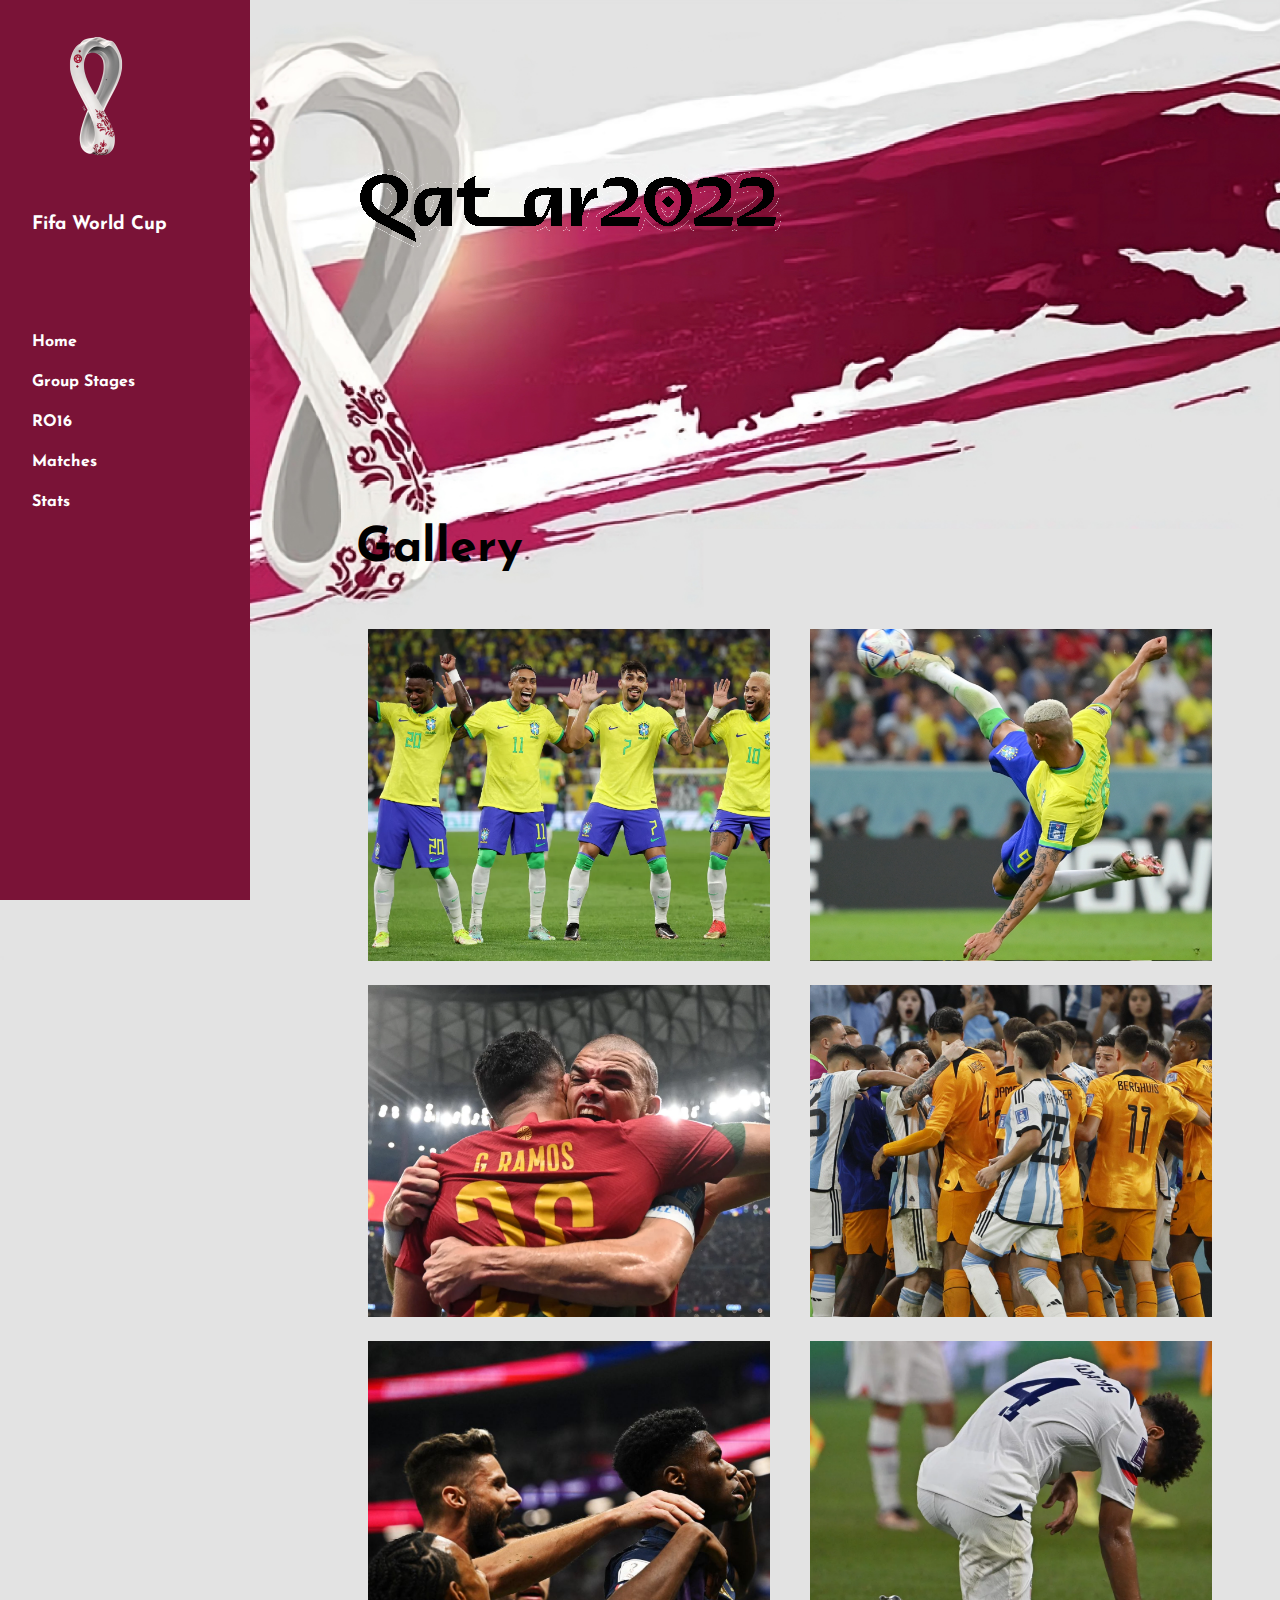
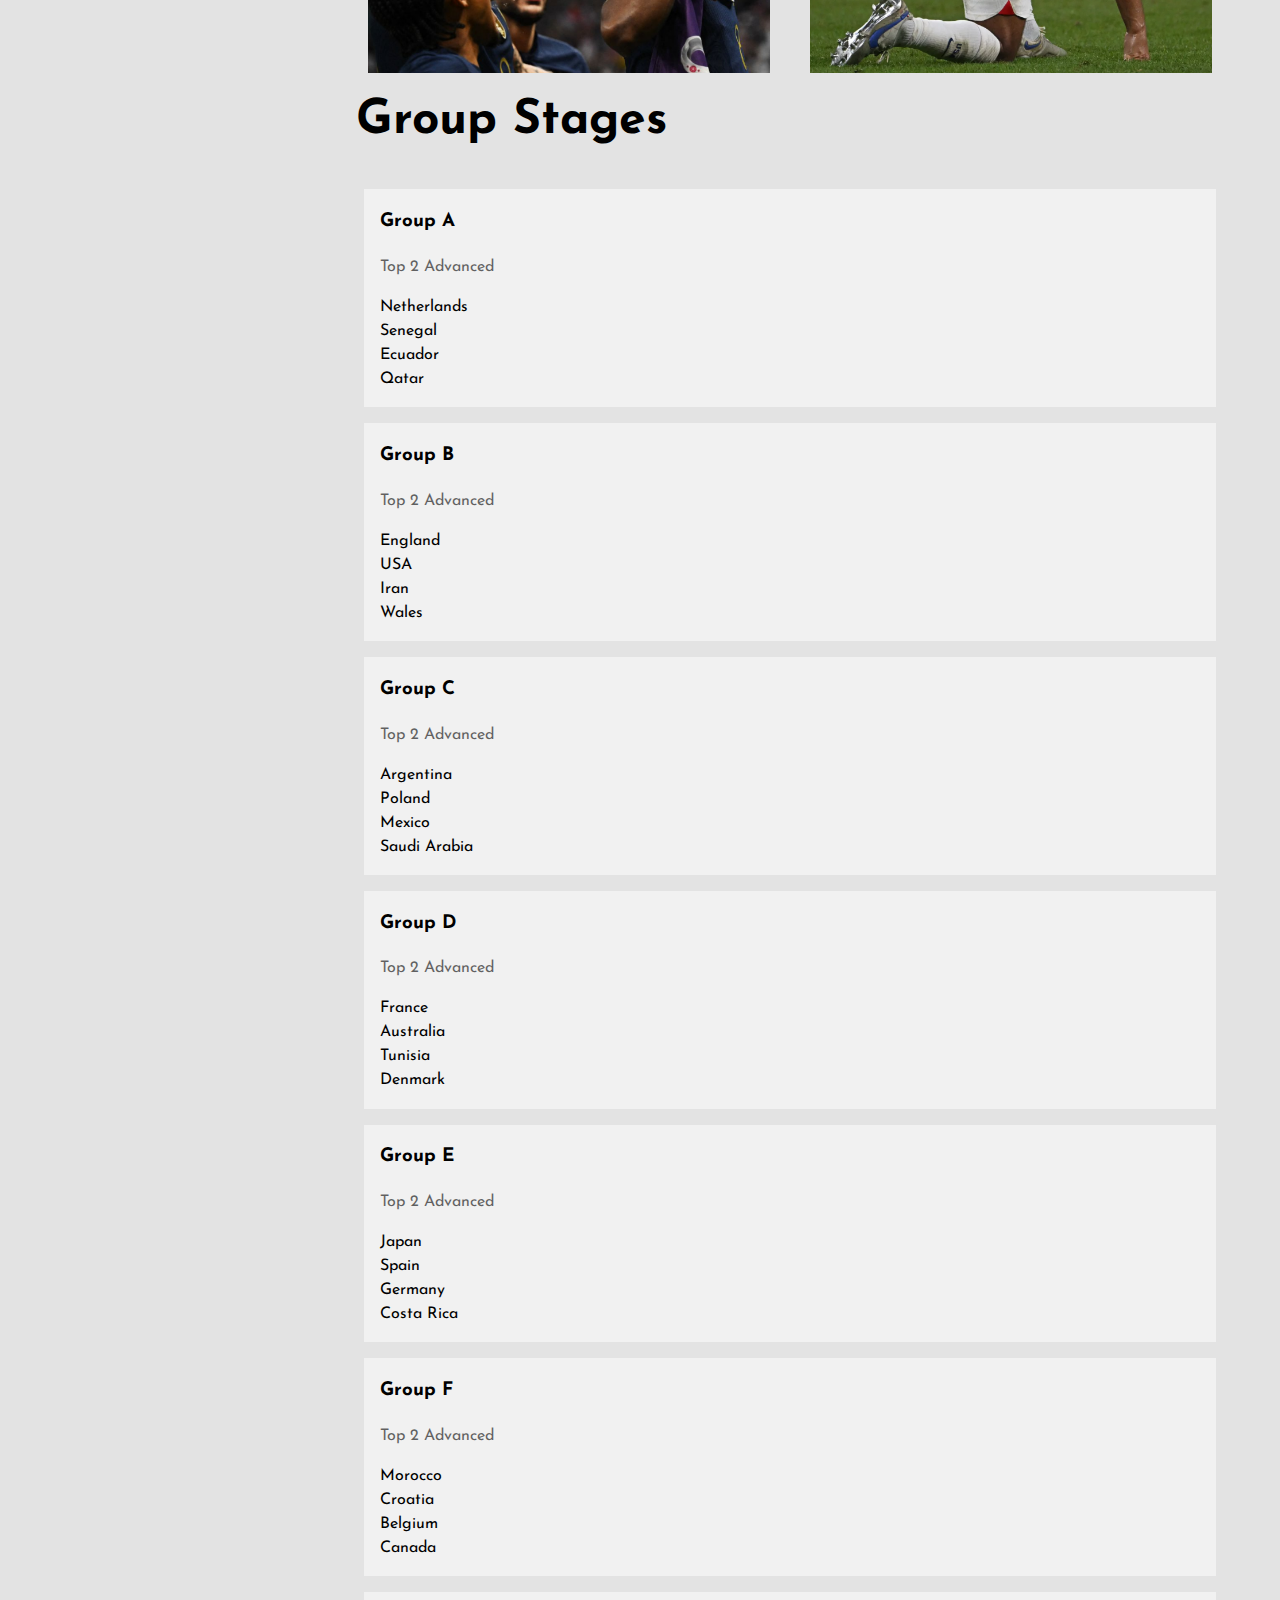
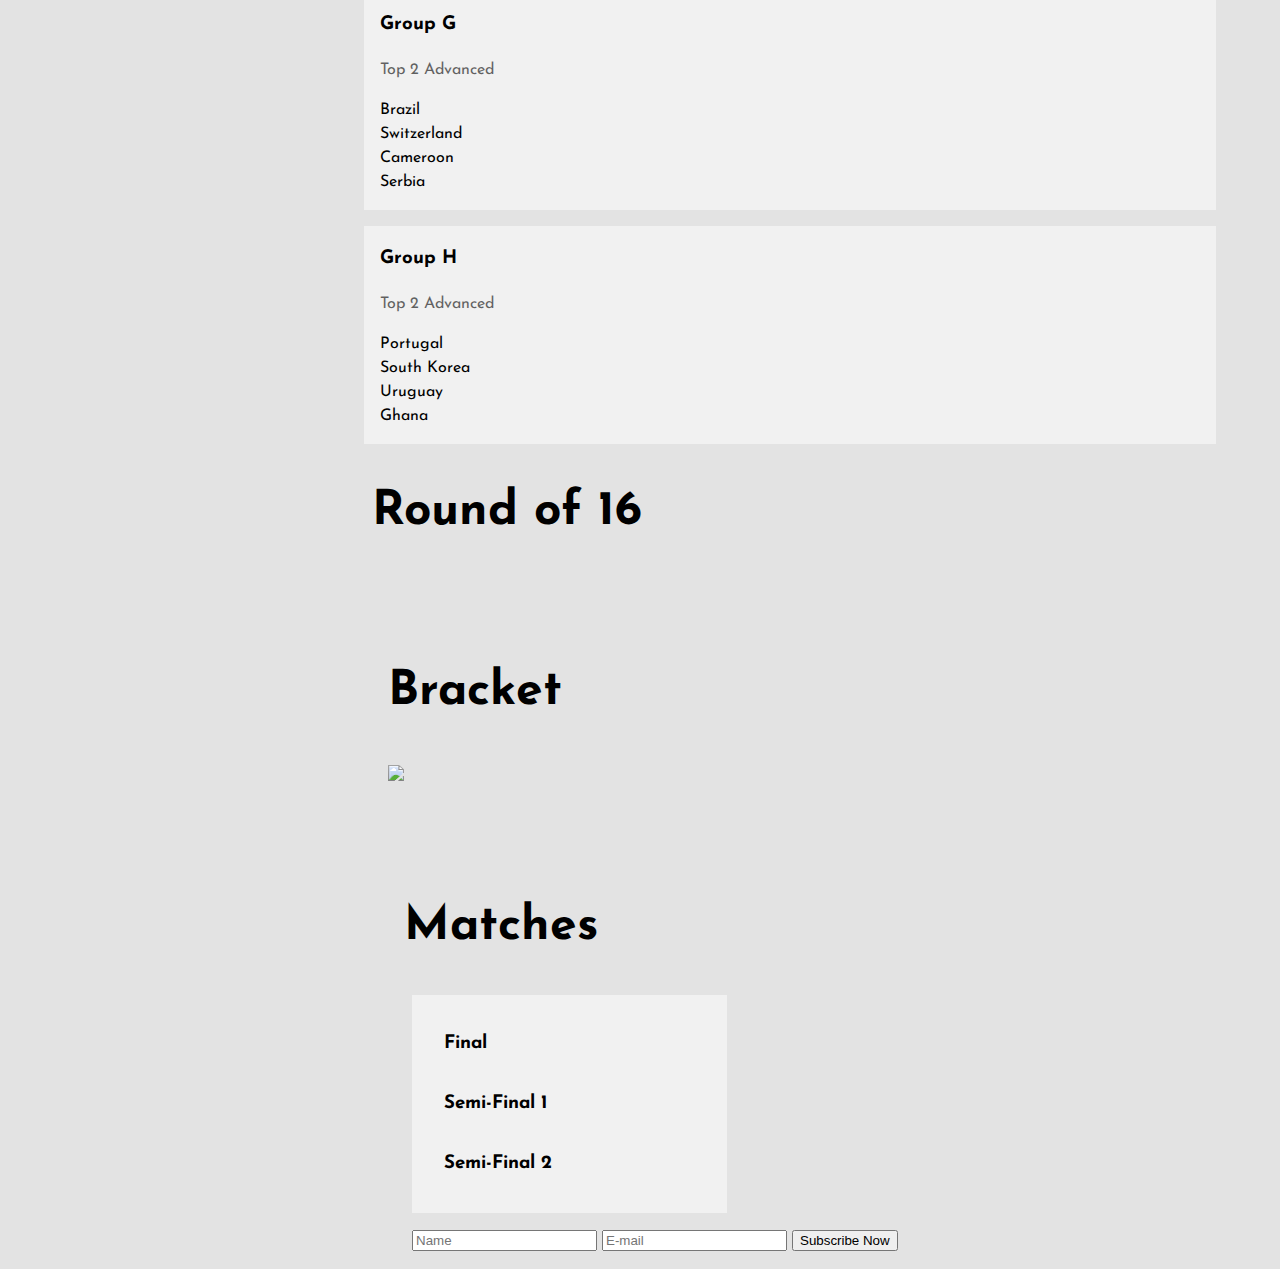
==== commit af384799: "Add files via upload" ====
--- a/index.html
+++ b/index.html
@@ -7,222 +7,201 @@
 <link rel="stylesheet" href="style.css">
 <link rel="stylesheet" href="https://fonts.googleapis.com/css2?family=Josefin+Sans&display=swap">
 <style>
-body,h1,h2,h3,h4,h5 {font-family: "Josefin Sans", sans-serif}
+h1,h2,h3,h4,h5 {font-family: "Josefin Sans", sans-serif}
 body {font-size:16px;}
-.w3-half img{margin-bottom:-6px;margin-top:16px;cursor:pointer}
 </style>
 </head>
 <body>
 
-<!--Sidebar-->
-<nav class="sidebar qatar-red w3-collapse w3-top w3-large padding" style="z-index:3;width:250px;font-weight:bold;" id="mySidebar"><br>
+<!-- Sidebar -->
+<nav class="sidebar qatar-red top padding" style="z-index:3;width:250px;font-weight:bold;" id="mySidebar"><br>
   <div class="container">
 		<img src="images/icons/icon_128.png" alt="Qatar Icon">
     <h3 class="padding-sbheader"><b>Fifa World Cup</b></h3>
 		
   </div>
-  <div class="w3-bar-block">
-    <a href="#home" class="w3-bar-item w3-button w3-hover-white">Home</a> 
-    <a href="#group" class="w3-bar-item w3-button w3-hover-white">Group Stages</a> 
-    <a href="#ro6" class="w3-bar-item w3-button w3-hover-white">RO16</a> 
-    <a href="#matches" class="w3-bar-item w3-button w3-hover-white">Matches</a> 
-    <a href="#stats" class="w3-bar-item w3-button w3-hover-white">Stats</a> 
+  <div class="block">
+    <a href="#home" class="bar-item button hover-white">Home</a> 
+    <a href="#group" class="bar-item button hover-white">Group Stages</a> 
+    <a href="#ro6" class="bar-item button hover-white">RO16</a> 
+    <a href="#matches" class="bar-item button hover-white">Matches</a> 
+    <a href="/stats page/stats.html" target = "_blank" class="bar-item button hover-white">Stats</a> 
   </div>
 </nav>
 
-<!-- !PAGE CONTENT! -->
-<div class="w3-main" style="margin-left:340px;margin-right:40px">
+<!-- page content margins -->
+<div class="main" style="margin-left:340px;margin-right:40px">
 
   <!-- Header -->
   <div class="container" style="margin-top:80px" id="home">
-    <h1 class="w3-jumbo"> <img src="images/title_left.png" alt="logo" /></h1>
-		
-		<br>
-		<br>
-		<br>
-		<br>
-		<br>
-		<br>
-		
-    <h1 class="w3-xxxlarge w3-text-red"><b>Gallery</b></h1>
+    <h1 class="header"> <img src="images/title_left.png" alt="logo" /></h1>
+		
+		<br>
+		<br>
+		<br>
+		<br>
+		<br>
+		<br>
+		
+    <h1 class="xxl"><b>Gallery</b></h1>
   </div>
 	
   <!-- Photo Gallery -->
-  <div class="w3-row-padding">
-    <div class="w3-half">
-      <img src="images/gallery/home_1.png" style="width:100%" onclick="onClick(this)" alt="Vini, Raphinia, Paquetá, and Neymar celebrate, Brazil vs Korea, Dec 5th 2022">
-			
-      <img src="images/gallery/home_2.png" style="width:100%" onclick="onClick(this)" alt="Ramos celebrates with Pepe, Portugal vs Switzerland, Dec 6th 2022">
-			
-      <img src="images/gallery/home_3.png" style="width:100%" onclick="onClick(this)" alt="France vs England, Dec 10th 2022">
-    </div>
-
-    <div class="w3-half">
-      <img src="images/gallery/home_4.png" style="width:100%" onclick="onClick(this)" alt="Richarlison scores a bicycle kick, Brazil vs Serbia, Nov 24th 2022">
-			
-      <img src="images/gallery/home_5.png" style="width:100%" onclick="onClick(this)" alt="Argentina and Netherlands fighting, Dec 9th 2022">
-      <img src="images/gallery/home_6.png" style="width:100%" onclick="onClick(this)" alt="Tyler Adams seen after a loss, USA vs Netherlands, Dec 3rd 2022">
-    </div>
-  </div>
-
-  <!-- Modal for full size images on click-->
-  <div id="modal01" class="w3-modal w3-black" style="padding-top:0" onclick="this.style.display='none'">
-    <span class="w3-button w3-black w3-xxlarge w3-display-topright">×</span>
-    <div class="w3-modal-content w3-animate-zoom w3-center w3-transparent padding-img">
-      <img id="img01" class="w3-image">
+  <div class="row-padding">
+    <div class="half">
+      <img src="images/gallery/home_1.png" class = "padding-gal" style="width:100%" onclick="onClick(this)" alt="Vini, Raphinia, Paquetá, and Neymar celebrate, Brazil vs Korea, Dec 5th 2022">
+      <img src="images/gallery/home_2.png" class = "padding-gal" style="width:100%" onclick="onClick(this)" alt="Ramos celebrates with Pepe, Portugal vs Switzerland, Dec 6th 2022">	
+      <img src="images/gallery/home_3.png" class = "padding-gal" style="width:100%" onclick="onClick(this)" alt="France vs England, Dec 10th 2022">
+    </div>
+
+    <div class="half">
+      <img src="images/gallery/home_4.png" class = "padding-gal" style="width:100%" onclick="onClick(this)" alt="Richarlison scores a bicycle kick, Brazil vs Serbia, Nov 24th 2022">
+      <img src="images/gallery/home_5.png" class = "padding-gal" style="width:100%" onclick="onClick(this)" alt="Argentina and Netherlands fighting, Dec 9th 2022">
+      <img src="images/gallery/home_6.png" class = "padding-gal" style="width:100%" onclick="onClick(this)" alt="Tyler Adams seen after a loss, USA vs Netherlands, Dec 3rd 2022">
+    </div>
+  </div>
+
+  <!-- Opens images on click-->
+  <div id="modal01" class="modal black" style="padding-top:0" onclick="this.style.display='none'">
+    <span class="button black display-topright">×</span>
+    <div class="modal-content center transparent padding-img">
+      <img id="img01" class="image">
       <p id="caption"></p>
     </div>
   </div>
 
 <!-- Group Stages -->
   <div class="container" id="group" style="margin-top:75px">
-    <h1 class="w3-xxxlarge w3-text-red"><b>Group Stages</b></h1>
+    <h1 class="xxl"><b>Group Stages</b></h1>
 	  <!-- Groups -->
-  <div class="w3-row-padding w3-grayscale">
-    <div class="w3-col m5 w3-margin-bottom">
+  <div class="row-padding">
+    <div class="col margin-bottom">
       <div class="light-grey">
         <div class="container">
           <h3>Group A</h3>
-          <p class="w3-opacity">Top 2 Advanced</p>
-          <p>TEAM 1 </br> TEAM 2 </br> TEAM 3 </br> TEAM 4</p>
-        </div>
-      </div>
-    </div>
-    <div class="w3-col m5 w3-margin-bottom">
+          <p class="opacity">Top 2 Advanced</p>
+          <p> Netherlands </br> Senegal </br> Ecuador </br> Qatar</p>
+        </div>
+      </div>
+    </div>
+    <div class="col margin-bottom">
       <div class="light-grey">
         <div class="container">
 					
          <h3>Group B</h3>
-          <p class="w3-opacity">Top 2 Advanced</p>
-          <p>TEAM 1 </br> TEAM 2 </br> TEAM 3 </br> TEAM 4</p>
-        </div>
-      </div>
-    </div>
-    <div class="w3-col m5 w3-margin-bottom">
+          <p class="opacity">Top 2 Advanced</p>
+          <p>England </br> USA </br> Iran </br> Wales</p>
+        </div>
+      </div>
+    </div>
+    <div class="col margin-bottom">
       <div class="light-grey">
         <div class="container">
 					
           <h3>Group C</h3>
-          <p class="w3-opacity">Top 2 Advanced</p>
-          <p>TEAM 1 </br> TEAM 2 </br> TEAM 3 </br> TEAM 4</p>
-        </div>
-      </div>
-    </div>
-    <div class="w3-col m5 w3-margin-bottom">
+          <p class="opacity">Top 2 Advanced</p>
+          <p>Argentina </br> Poland </br> Mexico </br> Saudi Arabia</p>
+        </div>
+      </div>
+    </div>
+    <div class="col margin-bottom">
       <div class="light-grey">
         <div class="container">
 					
           <h3>Group D</h3>
-          <p class="w3-opacity">Top 2 Advanced</p>
-          <p>TEAM 1 </br> TEAM 2 </br> TEAM 3 </br> TEAM 4</p>
-        </div>
-      </div>
-    </div>
-    <div class="w3-col m5 w3-margin-bottom">
+          <p class="opacity">Top 2 Advanced</p>
+          <p>France </br> Australia </br> Tunisia </br> Denmark</p>
+        </div>
+      </div>
+    </div>
+    <div class="col margin-bottom">
       <div class="light-grey">
         <div class="container">
 
 					<h3>Group E</h3>
-          <p class="w3-opacity">Top 2 Advanced</p>
-          <p>TEAM 1 </br> TEAM 2 </br> TEAM 3 </br> TEAM 4</p>
-        </div>
-      </div>
-    </div>
-    <div class="w3-col m5 w3-margin-bottom">
+          <p class="opacity">Top 2 Advanced</p>
+          <p>Japan </br> Spain </br> Germany </br> Costa Rica</p>
+        </div>
+      </div>
+    </div>
+    <div class="col margin-bottom">
       <div class="light-grey">
         <div class="container">
 
 					<h3>Group F</h3>
-          <p class="w3-opacity">Top 2 Advanced</p>
-          <p>TEAM 1 </br> TEAM 2 </br> TEAM 3 </br> TEAM 4</p>
-        </div>
-      </div>
-    </div>
-    <div class="w3-col m5 w3-margin-bottom">
+          <p class="opacity">Top 2 Advanced</p>
+          <p>Morocco </br> Croatia </br> Belgium </br> Canada</p>
+        </div>
+      </div>
+    </div>
+    <div class="col margin-bottom">
       <div class="light-grey">
         <div class="container">
 
 					<h3>Group G</h3>
-          <p class="w3-opacity">Top 2 Advanced</p>
-          <p>TEAM 1 </br> TEAM 2 </br> TEAM 3 </br> TEAM 4</p>
-        </div>
-      </div>
-    </div>
-    <div class="w3-col m5 w3-margin-bottom">
+          <p class="opacity">Top 2 Advanced</p>
+          <p>Brazil </br> Switzerland </br> Cameroon </br> Serbia</p>
+        </div>
+      </div>
+    </div>
+    <div class="col margin-bottom">
       <div class="light-grey">
         <div class="container">
 
 					<h3>Group H</h3>
-          <p class="w3-opacity">Top 2 Advanced</p>
-          <p>TEAM 1 </br> TEAM 2 </br> TEAM 3 </br> TEAM 4</p>
-        </div>
-      </div>
-    </div>
-    <div class="w3-col m5 w3-margin-bottom">
-        <div class="container">
-					
-        </div>
-      </div>
-    </div>
-  </div>
-
+          <p class="opacity">Top 2 Advanced</p>
+          <p>Portugal </br> South Korea </br> Uruguay </br> Ghana</p>
+        </div>
+      </div>
+    </div>
+    <div class="col margin-bottom">
+        <div class="container">
+					
+        </div>
+      </div>
+    </div>
+  </div>
+
+  <div class="container" style="margin-top:75px">
+    <h1 class="xxl"><b> </b></h1>
+		
   <!-- Round of 16 -->
+	 <div class="container" style="margin-top:75px">
+    <h1 class="xxl"><b>Round of 16</b></h1>
+		 
   <div class="container" id="ro6" style="margin-top:75px">
-    <h1 class="w3-xxxlarge w3-text-red"><b>Round of 16</b></h1>
-    <p>The best team in the world.</p>
-    <p>We are lorem ipsum consectetur adipiscing elit, sed do eiusmod tempor incididunt ut labore et dolore magna aliqua. Ut enim ad minim veniam, quis nostrud exercitation ullamco laboris nisi ut aliquip ex ea commodo consequat. Duis aute irure
-    dolor in reprehenderit in voluptate velit esse cillum dolore eu fugiat nulla pariatur. Excepteur sint occaecat cupidatat non proident, sunt in culpa qui officia deserunt mollit anim id est laborum consectetur adipiscing elit, sed do eiusmod tempor
-    incididunt ut labore et quis nostrud exercitation ullamco laboris nisi ut aliquip ex ea commodo consequat.
-    </p>
-    <p><b>Our designers are thoughtfully chosen</b>:</p>
-  </div>
-
-  <!-- Packages / Pricing Tables -->
-  <div class="container" id="matches" style="margin-top:75px">
-    <h1 class="w3-xxxlarge w3-text-red"><b>Matches</b></h1>
-    <p>Some text our prices. Lorem ipsum consectetur adipiscing elit, sed do eiusmod tempor incididunt ut labore et dolore magna aliqua. Ut enim ad minim veniam, quis nostrud exercitation ullamco laboris nisi ut aliquip ex ea commodo consequat. Duis aute irure</p>
-  </div>
-
-  <div class="w3-row-padding">
-    <div class="w3-half w3-margin-bottom">
-      <ul class="w3-ul light-grey w3-center">
-        <li class="w3-dark-grey w3-xlarge padding-32">Basic</li>
-        <li class="padding-16">Floorplanning</li>
-        <li class="padding-16">10 hours support</li>
-        <li class="padding-16">Photography</li>
-        <li class="padding-16">20% furniture discount</li>
-        <li class="padding-16">Good deals</li>
-        <li class="padding-16">
-          <h2>$ 199</h2>
-          <span class="w3-opacity">per room</span>
-        </li>
-        <li class="light-grey padding-24">
-          <button class="w3-button w3-white padding-large w3-hover-black">Sign Up</button>
-        </li>
-      </ul>
-    </div>
-        
-    <div class="w3-half">
-      <ul class="w3-ul light-grey w3-center">
-        <li class="qatar-red w3-xlarge padding-32">Pro</li>
-        <li class="padding-16">Floorplanning</li>
-        <li class="padding-16">50 hours support</li>
-        <li class="padding-16">Photography</li>
-        <li class="padding-16">50% furniture discount</li>
-        <li class="padding-16">GREAT deals</li>
-        <li class="padding-16">
-          <h2>$ 249</h2>
-          <span class="w3-opacity">per room</span>
-        </li>
-        <li class="light-grey padding-24">
-          <button class="w3-button qatar-red padding-large w3-hover-black">Sign Up</button>
-        </li>
-      </ul>
-    </div>
-  </div>
-
+    <h1 class="xxl"><b>Bracket</b></h1>
+		<img src="images/bracket.png" style="width:85%"
+
+
+  <!-- Matches -->
+ <div class="container" id="matches" style="margin-top:75px">
+    <h1 class="xxl"><b>Matches</b></h1>
+	  <!-- Groups -->
+  <div class="row-padding">
+    <div class="col m5 margin-bottom">
+      <div class="light-grey">
+        <div class="container">
+          <h3> 
+						<a href="https://www.foxsports.com/soccer/fifa-world-cup-men-argentina-vs-france-dec-18-2022-game-boxscore-97096" target = "_blank" class=" padding-16 button hover-white">Final</a>			
+				 </br> 
+						<a href="https://www.foxsports.com/soccer/fifa-world-cup-men-argentina-vs-croatia-dec-13-2022-game-boxscore-97095" target = "_blank" class=" padding-16 button hover-white">Semi-Final 1</a>
+					</br> 
+						<a href="https://www.foxsports.com/soccer/fifa-world-cup-men-france-vs-morocco-dec-14-2022-game-boxscore-97064" target = "_blank" class=" padding-16 button hover-white">Semi-Final 2</a>
+        </div>
+      </div>
+    </div>
+    <div class="col margin-bottom">
+
+<!-- Display form submission status -->
+<div class="status"></div>
+
+<!-- Subscription form -->
+<form action="#" id="subsFrm" method="post">
+    <input type="text" id="name" placeholder="Name" required="">
+    <input type="email" id="email" placeholder="E-mail" required="">
+    <input type="button" id="subscribeBtn" value="Subscribe Now">
+</form>
+		
 <!-- External Javascript -->
-<script src="script.js"></script>
-
-</body>
-</html>+	<script type="text/javascript" src="script.js"></script>
--- a/style.css
+++ b/style.css
@@ -1,9 +1,8 @@
 /* Spacing between sidebar and middle */
 html{box-sizing:border-box}*,*:before,*:after{box-sizing:inherit}
-
-/* Extract from normalize.css by Nicolas Gallagher and Jonathan Neal git.io/normalize */
 html{-ms-text-size-adjust:100%;-webkit-text-size-adjust:100%}body{margin:0}
 
+/* Background */
 body {
   background-image: url("images/background.png");
 	background-size: cover;
@@ -11,274 +10,103 @@
 	background-repeat: no-repeat;
 	background-position: right top;
   background-color: #E3E3E3;
-
 }
 
-article,aside,details,figcaption,figure,footer,header,main,menu,nav,section{display:block}summary{display:list-item}
-audio,canvas,progress,video{display:inline-block}progress{vertical-align:baseline}
-audio:not([controls]){display:none;height:0}[hidden],template{display:none}
-a{background-color:transparent}a:active,a:hover{outline-width:0}
-abbr[title]{border-bottom:none;text-decoration:underline;text-decoration:underline dotted}
-b,strong{font-weight:bolder}dfn{font-style:italic}mark{background:#ff0;color:#000}
-
-small{font-size:80%}sub,sup{font-size:75%;line-height:0;position:relative;vertical-align:baseline}
-sub{bottom:-0.25em}sup{top:-0.5em}figure{margin:1em 40px}img{border-style:none}
-code,kbd,pre,samp{font-family:monospace,monospace;font-size:1em}hr{box-sizing:content-box;height:0;overflow:visible}
-
-button,input,select,textarea,optgroup{font:inherit;margin:0}optgroup{font-weight:bold}
-button,input{overflow:visible}button,select{text-transform:none}
-button,[type=button],[type=reset],[type=submit]{-webkit-appearance:button}
-button::-moz-focus-inner,[type=button]::-moz-focus-inner,[type=reset]::-moz-focus-inner,[type=submit]::-moz-focus-inner{border-style:none;padding:0}
-button:-moz-focusring,[type=button]:-moz-focusring,[type=reset]:-moz-focusring,[type=submit]:-moz-focusring{outline:1px dotted ButtonText}
-fieldset{border:1px solid #c0c0c0;margin:0 2px;padding:.35em .625em .75em}
-legend{color:inherit;display:table;max-width:100%;padding:0;white-space:normal}textarea{overflow:auto}
-[type=checkbox],[type=radio]{padding:0}
-[type=number]::-webkit-inner-spin-button,[type=number]::-webkit-outer-spin-button{height:auto}
-[type=search]{-webkit-appearance:textfield;outline-offset:-2px}
-[type=search]::-webkit-search-decoration{-webkit-appearance:none}
-::-webkit-file-upload-button{-webkit-appearance:button;font:inherit}
-
-html,body{font-family:Verdana,sans-serif;font-size:15px;line-height:1.5}html{overflow-x:hidden}
-h1{font-size:36px}h2{font-size:30px}h3{font-size:24px}h4{font-size:20px}h5{font-size:18px}h6{font-size:16px}
-.w3-serif{font-family:serif}.w3-sans-serif{font-family:sans-serif}.w3-cursive{font-family:cursive}.w3-monospace{font-family:monospace}
-h1,h2,h3,h4,h5,h6{font-family:"Segoe UI",Arial,sans-serif;font-weight:400;margin:10px 0}.w3-wide{letter-spacing:4px}
+html,body{font-family: "Josefin Sans", sans-serif;font-size:15px;line-height:1.5}
+html{overflow-x:hidden}.h1{font-size:36px}.h2{font-size:30px}.h3{font-size:24px}.h4{font-size:20px}.h5{font-size:18px}.h6{font-size:16px}
+h1,h2,h3,h4,h5,h6h1,h2,h3,h4,h5 {font-family: "Josefin Sans", sans-serif}
 hr{border:0;border-top:1px solid #eee;margin:20px 0}
 
-/* Image scaling */
 .image{max-width:100%;height:auto}img{vertical-align:middle}a{color:inherit}
 
-.w3-table,.w3-table-all{border-collapse:collapse;border-spacing:0;width:100%;display:table}.w3-table-all{border:1px solid #ccc}
-.w3-bordered tr,.w3-table-all tr{border-bottom:1px solid #ddd}.w3-striped tbody tr:nth-child(even){background-color:#f1f1f1}
-.w3-table-all tr:nth-child(odd){background-color:#fff}.w3-table-all tr:nth-child(even){background-color:#f1f1f1}
-.w3-hoverable tbody tr:hover,.w3-ul.w3-hoverable li:hover{background-color:#ccc}.w3-centered tr th,.w3-centered tr td{text-align:center}
-.w3-table td,.w3-table th,.w3-table-all td,.w3-table-all th{padding:8px 8px;display:table-cell;text-align:left;vertical-align:top}
-.w3-table th:first-child,.w3-table td:first-child,.w3-table-all th:first-child,.w3-table-all td:first-child{padding-left:16px}
-.w3-btn,.button{border:none;display:inline-block;padding:8px 16px;vertical-align:middle;overflow:hidden;text-decoration:none;color:inherit;background-color:inherit;text-align:center;cursor:pointer;white-space:nowrap}
-.w3-btn:hover{box-shadow:0 8px 16px 0 rgba(0,0,0,0.2),0 6px 20px 0 rgba(0,0,0,0.19)}
-.w3-btn,.button{-webkit-touch-callout:none;-webkit-user-select:none;-khtml-user-select:none;-moz-user-select:none;-ms-user-select:none;user-select:none}   
-.w3-disabled,.w3-btn:disabled,.button:disabled{cursor:not-allowed;opacity:0.3}.w3-disabled *,:disabled *{pointer-events:none}
-.w3-btn.w3-disabled:hover,.w3-btn:disabled:hover{box-shadow:none}
-.w3-badge,.w3-tag{background-color:#000;color:#fff;display:inline-block;padding-left:8px;padding-right:8px;text-align:center}.w3-badge{border-radius:50%}
-.w3-ul{list-style-type:none;padding:0;margin:0}.w3-ul li{padding:8px 16px;border-bottom:1px solid #ddd}.w3-ul li:last-child{border-bottom:none}
-.w3-tooltip,.w3-display-container{position:relative}.w3-tooltip .w3-text{display:none}.w3-tooltip:hover .w3-text{display:inline-block}
-.w3-ripple:active{opacity:0.5}.w3-ripple{transition:opacity 0s}
-.w3-input{padding:8px;display:block;border:none;border-bottom:1px solid #ccc;width:100%}
-.w3-select{padding:9px 0;width:100%;border:none;border-bottom:1px solid #ccc}
-.w3-dropdown-click,.w3-dropdown-hover{position:relative;display:inline-block;cursor:pointer}
-.w3-dropdown-hover:hover .w3-dropdown-content{display:block}
-.w3-dropdown-hover:first-child,.w3-dropdown-click:hover{background-color:#ccc;color:#000}
-.w3-dropdown-hover:hover > .button:first-child,.w3-dropdown-click:hover > .button:first-child{background-color:#ccc;color:#000}
-.w3-dropdown-content{cursor:auto;color:#000;background-color:#fff;display:none;position:absolute;min-width:160px;margin:0;padding:0;z-index:1}
-.w3-check,.w3-radio{width:24px;height:24px;position:relative;top:6px}
+.main, #main{transition:margin-left .4s}
+.modal{z-index:3;display:none;padding-top:100px;position:fixed;left:0;top:0;width:100%;height:100%;overflow:auto;background-color:white}
+.modal-content{margin:auto;background-color:#fff;position:relative;padding:0;outline:0;width:600px}
+
+/* Buttons */
+.button{border:none;display:inline-block;padding:8px 16px;vertical-align:middle;overflow:hidden;text-decoration:none;color:inherit;background-color:inherit;text-align:center;cursor:pointer;white-space:nowrap}
+.button{-webkit-touch-callout:none;-webkit-user-select:none;-khtml-user-select:none;-moz-user-select:none;-ms-user-select:none;user-select:none}   
+/* Sidebar */
 .sidebar{height:100%;width:200px;background-color:#fff;position:fixed!important;z-index:1;overflow:auto}
-.w3-bar-block .w3-dropdown-hover,.w3-bar-block .w3-dropdown-click{width:100%}
-.w3-bar-block .w3-dropdown-hover .w3-dropdown-content,.w3-bar-block .w3-dropdown-click .w3-dropdown-content{min-width:100%}
-.w3-bar-block .w3-dropdown-hover .button,.w3-bar-block .w3-dropdown-click .button{width:100%;text-align:left;padding:8px 16px}
+.bar{width:100%;overflow:hidden}.center.w3-bar{display:inline-block;width:auto}
+.bar.bar-item{padding:8px 6px;float:left;width:auto;border:none;display:block;outline:0}
+.bar{position:static;float:left}
+.bar .button{white-space:normal}
+.block .bar-item{width:100%;display:block;padding:8px 16px;text-align:left;border:none;white-space:normal;float:none;outline:0}
+.block.center .bar-item{text-align:center}.block{display:block;width:100%}
+.responsive{display:block;overflow-x:auto}
+.wbar:before,.bar:after{content:"";display:table;clear:both}
 
-/* Main site page content */
-.w3-main,#main{transition:margin-left .4s}
 
-.w3-modal{z-index:3;display:none;padding-top:100px;position:fixed;left:0;top:0;width:100%;height:100%;overflow:auto;background-color:rgb(0,0,0);background-color:rgba(0,0,0,0.4)}
-.w3-modal-content{margin:auto;background-color:#fff;position:relative;padding:0;outline:0;width:600px}
-.w3-bar{width:100%;overflow:hidden}.w3-center .w3-bar{display:inline-block;width:auto}
-.w3-bar .w3-bar-item{padding:8px 16px;float:left;width:auto;border:none;display:block;outline:0}
-.w3-bar .w3-dropdown-hover,.w3-bar .w3-dropdown-click{position:static;float:left}
-.w3-bar .button{white-space:normal}
-.w3-bar-block .w3-bar-item{width:100%;display:block;padding:8px 16px;text-align:left;border:none;white-space:normal;float:none;outline:0}
-.w3-bar-block.w3-center .w3-bar-item{text-align:center}.w3-block{display:block;width:100%}
-.w3-responsive{display:block;overflow-x:auto}
 
-.container:after,.container:before,.w3-panel:after,.w3-panel:before,.w3-row:after,.w3-row:before,.w3-row-padding:after,.w3-row-padding:before,
+.col,.half{float:left;width:100%}		 
+.col.m5{width:41.66666%}											 
+.half{width:49.99999%}
+												 
 
-.w3-cell-row:before,.w3-cell-row:after,.w3-clear:after,.w3-clear:before,.w3-bar:before,.w3-bar:after{content:"";display:table;clear:both}
+.content{margin-left:auto;margin-right:auto}.w3-content{max-width:980px}.w3-auto{max-width:1140px}
 
-.w3-col,.w3-half,.w3-third,.w3-twothird,.w3-threequarter,.w3-quarter{float:left;width:100%}
+@media (max-width:1205px){.w3-auto{max-width:95%}}
+@media (max-width:600px){.modal-content{margin:0 10px;width:auto!important}.modal{padding-top:30px}
+.bar-item{text-align:center}										 
+.button{width:100%}}
+@media (max-width:768px){.modal-content{width:512px}.modal{padding-top:50px}}
+@media (min-width:992px){.modal-content{width:916px}.sidebar{display:block!important}}
+@media (max-width:992px) and (min-width:601px)}
+@media (max-width:992px){.sidebar{display:none}.main{margin-left:0!important;margin-right:0!important}.auto{max-width:100%}}
 
-.w3-col.s1{width:8.33333%}.w3-col.s2{width:16.66666%}.w3-col.s3{width:24.99999%}.w3-col.s4{width:33.33333%}
-.w3-col.s5{width:41.66666%}.w3-col.s6{width:49.99999%}.w3-col.s7{width:58.33333%}.w3-col.s8{width:66.66666%}
-.w3-col.s9{width:74.99999%}.w3-col.s10{width:83.33333%}.w3-col.s11{width:91.66666%}.w3-col.s12{width:99.99999%}
-@media (min-width:601px){.w3-col.m1{width:8.33333%}.w3-col.m2{width:16.66666%}.w3-col.m3,.w3-quarter{width:24.99999%}.w3-col.m4,.w3-third{width:33.33333%}
-col.m5{width:25%}
-												 
-.w3-col.m5{width:41.66666%}.w3-col.m6,.w3-half{width:49.99999%}.w3-col.m7{width:58.33333%}.w3-col.m8,.w3-twothird{width:66.66666%}
-												 
-.w3-col.m9,.w3-threequarter{width:74.99999%}.w3-col.m10{width:83.33333%}.w3-col.m11{width:91.66666%}.w3-col.m12{width:99.99999%}}
-@media (min-width:993px){.w3-col.l1{width:8.33333%}.w3-col.l2{width:16.66666%}.w3-col.l3{width:24.99999%}.w3-col.l4{width:33.33333%}
-.w3-col.l5{width:41.66666%}.w3-col.l6{width:49.99999%}.w3-col.l7{width:58.33333%}.w3-col.l8{width:66.66666%}
-.w3-col.l9{width:74.99999%}.w3-col.l10{width:83.33333%}.w3-col.l11{width:91.66666%}.w3-col.l12{width:99.99999%}}
-.w3-rest{overflow:hidden}.w3-stretch{margin-left:-16px;margin-right:-16px}
-.w3-content,.w3-auto{margin-left:auto;margin-right:auto}.w3-content{max-width:980px}.w3-auto{max-width:1140px}
-.w3-cell-row{display:table;width:100%}.w3-cell{display:table-cell}
-.w3-cell-top{vertical-align:top}.w3-cell-middle{vertical-align:middle}.w3-cell-bottom{vertical-align:bottom}
-.w3-hide{display:none!important}.w3-show-block,.w3-show{display:block!important}.w3-show-inline-block{display:inline-block!important}
-@media (max-width:1205px){.w3-auto{max-width:95%}}
-@media (max-width:600px){.w3-modal-content{margin:0 10px;width:auto!important}.w3-modal{padding-top:30px}
-.w3-dropdown-hover.w3-mobile .w3-dropdown-content,.w3-dropdown-click.w3-mobile .w3-dropdown-content{position:relative}	
-.w3-hide-small{display:none!important}.w3-mobile{display:block;width:100%!important}.w3-bar-item.w3-mobile,.w3-dropdown-hover.w3-mobile,.w3-dropdown-click.w3-mobile{text-align:center}
-												 
-.w3-dropdown-hover.w3-mobile,.w3-dropdown-hover.w3-mobile .w3-btn,.w3-dropdown-hover.w3-mobile .button,.w3-dropdown-click.w3-mobile,.w3-dropdown-click.w3-mobile .w3-btn,.w3-dropdown-click.w3-mobile .button{width:100%}}
+.top{position:fixed;width:100%;z-index:1;top:0}
+.display-topright{position:absolute;right:0;top:0}
 
-@media (max-width:768px){.w3-modal-content{width:500px}.w3-modal{padding-top:50px}}
-@media (min-width:993px){.w3-modal-content{width:900px}.w3-hide-large{display:none!important}.sidebar{display:block!important}}
-@media (max-width:992px) and (min-width:601px){.w3-hide-medium{display:none!important}}
+.row-padding,.row-padding>.half,.row-padding>.row-padding>.row-padding>.row-padding>.row-padding>.col{padding:0 8px}
 
-@media (max-width:992px){.w3-sidebar{display:none}.w3-main{margin-left:0!important;margin-right:0!important}.w3-auto{max-width:100%}}
+.container{padding:0.01em 16px}.panel{margin-top:16px;margin-bottom:16px}
 
-.w3-top,.w3-bottom{position:fixed;width:100%;z-index:1}.w3-top{top:0}.w3-bottom{bottom:0}
-.w3-overlay{position:fixed;display:none;width:100%;height:100%;top:0;left:0;right:0;bottom:0;background-color:rgba(0,0,0,0.5);z-index:2}
-.w3-display-topleft{position:absolute;left:0;top:0}.w3-display-topright{position:absolute;right:0;top:0}
-.w3-display-bottomleft{position:absolute;left:0;bottom:0}.w3-display-bottomright{position:absolute;right:0;bottom:0}
-.w3-display-middle{position:absolute;top:50%;left:50%;transform:translate(-50%,-50%);-ms-transform:translate(-50%,-50%)}
-.w3-display-left{position:absolute;top:50%;left:0%;transform:translate(0%,-50%);-ms-transform:translate(-0%,-50%)}
-.w3-display-right{position:absolute;top:50%;right:0%;transform:translate(0%,-50%);-ms-transform:translate(0%,-50%)}
-.w3-display-topmiddle{position:absolute;left:50%;top:0;transform:translate(-50%,0%);-ms-transform:translate(-50%,0%)}
-.w3-display-bottommiddle{position:absolute;left:50%;bottom:0;transform:translate(-50%,0%);-ms-transform:translate(-50%,0%)}
-.w3-display-container:hover .w3-display-hover{display:block}.w3-display-container:hover span.w3-display-hover{display:inline-block}.w3-display-hover{display:none}
-.w3-display-position{position:absolute}
-.w3-circle{border-radius:50%}
-.w3-round-small{border-radius:2px}.w3-round,.w3-round-medium{border-radius:4px}.w3-round-large{border-radius:8px}.w3-round-xlarge{border-radius:16px}.w3-round-xxlarge{border-radius:32px}
-.w3-row-padding,.w3-row-padding>.w3-half,.w3-row-padding>.w3-third,.w3-row-padding>.w3-twothird,.w3-row-padding>.w3-threequarter,.w3-row-padding>.w3-quarter,.w3-row-padding>.w3-col{padding:0 8px}
+/* Font */
+.opacity,.hover-opacity:hover{opacity:0.60}
 
-.container,.w3-panel{padding:0.01em 16px}.w3-panel{margin-top:16px;margin-bottom:16px}
-.w3-code,.w3-codespan{font-family:Consolas,"courier new";font-size:16px}
-.w3-code{width:auto;background-color:#fff;padding:8px 12px;border-left:4px solid #4CAF50;word-wrap:break-word}
-.w3-codespan{color:##930b33!;background-color:#f1f1f1;padding-left:4px;padding-right:4px;font-size:110%}
-.w3-card,.w3-card-2{box-shadow:0 2px 5px 0 rgba(0,0,0,0.16),0 2px 10px 0 rgba(0,0,0,0.12)}
-.w3-card-4,.w3-hover-shadow:hover{box-shadow:0 4px 10px 0 rgba(0,0,0,0.2),0 4px 20px 0 rgba(0,0,0,0.19)}
-.w3-spin{animation:w3-spin 2s infinite linear}@keyframes w3-spin{0%{transform:rotate(0deg)}100%{transform:rotate(359deg)}}
-.w3-animate-fading{animation:fading 10s infinite}@keyframes fading{0%{opacity:0}50%{opacity:1}100%{opacity:0}}
-.w3-animate-opacity{animation:opac 0.8s}@keyframes opac{from{opacity:0} to{opacity:1}}
-.w3-animate-top{position:relative;animation:animatetop 0.4s}@keyframes animatetop{from{top:-300px;opacity:0} to{top:0;opacity:1}}
-.w3-animate-left{position:relative;animation:animateleft 0.4s}@keyframes animateleft{from{left:-300px;opacity:0} to{left:0;opacity:1}}
-.w3-animate-right{position:relative;animation:animateright 0.4s}@keyframes animateright{from{right:-300px;opacity:0} to{right:0;opacity:1}}
-.w3-animate-bottom{position:relative;animation:animatebottom 0.4s}@keyframes animatebottom{from{bottom:-300px;opacity:0} to{bottom:0;opacity:1}}
-.w3-animate-zoom {animation:animatezoom 0.6s}@keyframes animatezoom{from{transform:scale(0)} to{transform:scale(1)}}
-.w3-animate-input{transition:width 0.4s ease-in-out}.w3-animate-input:focus{width:100%!important}
-.w3-opacity,.w3-hover-opacity:hover{opacity:0.60}.w3-opacity-off,.w3-hover-opacity-off:hover{opacity:1}
-.w3-opacity-max{opacity:0.25}.w3-opacity-min{opacity:0.75}
-.w3-greyscale-max,.w3-grayscale-max,.w3-hover-greyscale:hover,.w3-hover-grayscale:hover{filter:grayscale(100%)}
-.w3-greyscale,.w3-grayscale{filter:grayscale(75%)}.w3-greyscale-min,.w3-grayscale-min{filter:grayscale(50%)}
-.w3-sepia{filter:sepia(75%)}.w3-sepia-max,.w3-hover-sepia:hover{filter:sepia(100%)}.w3-sepia-min{filter:sepia(50%)}
-.w3-tiny{font-size:10px!important}.w3-small{font-size:12px!important}.w3-medium{font-size:15px!important}.w3-large{font-size:18px!important}
-.w3-xlarge{font-size:24px!important}.w3-xxlarge{font-size:36px!important}.w3-xxxlarge{font-size:48px!important}.w3-jumbo{font-size:64px!important}
-.w3-left-align{text-align:left!important}.w3-right-align{text-align:right!important}.w3-justify{text-align:justify!important}.w3-center{text-align:center!important}
-.w3-border-0{border:0!important}.w3-border{border:1px solid #ccc!important}
-.w3-border-top{border-top:1px solid #ccc!important}.w3-border-bottom{border-bottom:1px solid #ccc!important}
-.w3-border-left{border-left:1px solid #ccc!important}.w3-border-right{border-right:1px solid #ccc!important}
-.w3-topbar{border-top:6px solid #ccc!important}.w3-bottombar{border-bottom:6px solid #ccc!important}
-.w3-leftbar{border-left:6px solid #ccc!important}.w3-rightbar{border-right:6px solid #ccc!important}
-.w3-section,.w3-code{margin-top:16px!important;margin-bottom:16px!important}
-.w3-margin{margin:16px!important}.w3-margin-top{margin-top:16px!important}.w3-margin-bottom{margin-bottom:16px!important}
-.w3-margin-left{margin-left:16px!important}.w3-margin-right{margin-right:16px!important}
+.xl{font-size:24px!important}
+.xxl{font-size:48px!important}
+.header{font-size:64px!important}
+
+/* Alignment and margins */
+.left-align{text-align:left!important}
+.right-align{text-align:right!important}
+.center{text-align:center!important}
+.section,.code{margin-top:16px!important;margin-bottom:16px!important}
+.margin-top{margin-top:16px!important}
+.margin-bottom{margin-bottom:16px!important}
+.margin-left{margin-left:16px!important}
+.margin-right{margin-right:16px!important}
 
 /* Padding */
 .padding-small{padding:4px 8px!important}
 .padding{padding:8px 16px!important}
 .padding-large{padding:12px 24px!important}
+
 .padding-16{padding-top:16px!important;padding-bottom:16px!important}
 .padding-24{padding-top:24px!important;padding-bottom:24px!important}
 .padding-32{padding-top:32px!important;padding-bottom:32px!important}
 .padding-48{padding-top:48px!important;padding-bottom:48px!important}
 
+.padding-gal{padding:12px!important}
 .padding-img{padding-top:64px!important;padding-bottom:64px!important}
 .padding-sbheader{padding-top:32px!important;padding-bottom:64px!important}
 
-.padding-top-64{padding-top:64px!important}.w3-padding-top-48{padding-top:48px!important}
-.padding-top-32{padding-top:32px!important}.w3-padding-top-24{padding-top:24px!important}
-.padding-left{float:left!important}.w3-right{float:right!important}
+.padding-top-64{padding-top:64px!important}
+.padding-top-48{padding-top:48px!important}
+.padding-top-32{padding-top:32px!important}
+.padding-top-24{padding-top:24px!important}
+.padding-left{float:left!important}
+.padding-right{float:right!important}
 
 /* Button hovers */
 .button:hover{color:#000!important;background-color:#ccc!important}
-.w3-transparent,.w3-hover-none:hover{background-color:transparent!important}
-.w3-hover-none:hover{box-shadow:none!important}
-
-/* Colors */
-.w3-amber,.w3-hover-amber:hover{color:#000!important;background-color:#ffc107!important}
-.w3-aqua,.w3-hover-aqua:hover{color:#000!important;background-color:#00ffff!important}
-.w3-blue,.w3-hover-blue:hover{color:#fff!important;background-color:#2196F3!important}
-.w3-light-blue,.w3-hover-light-blue:hover{color:#000!important;background-color:#87CEEB!important}
-.w3-brown,.w3-hover-brown:hover{color:#fff!important;background-color:#795548!important}
-.w3-cyan,.w3-hover-cyan:hover{color:#000!important;background-color:#00bcd4!important}
-.w3-blue-grey,.w3-hover-blue-grey:hover,.w3-blue-gray,.w3-hover-blue-gray:hover{color:#fff!important;background-color:#607d8b!important}
-.w3-green,.w3-hover-green:hover{color:#fff!important;background-color:#4CAF50!important}
-.w3-light-green,.w3-hover-light-green:hover{color:#000!important;background-color:#8bc34a!important}
-.w3-indigo,.w3-hover-indigo:hover{color:#fff!important;background-color:#3f51b5!important}
-.w3-khaki,.w3-hover-khaki:hover{color:#000!important;background-color:#f0e68c!important}
-.w3-lime,.w3-hover-lime:hover{color:#000!important;background-color:#cddc39!important}
-.w3-orange,.w3-hover-orange:hover{color:#000!important;background-color:#ff9800!important}
-.w3-deep-orange,.w3-hover-deep-orange:hover{color:#fff!important;background-color:#ff5722!important}
-.w3-pink,.w3-hover-pink:hover{color:#fff!important;background-color:#e91e63!important}
-.w3-purple,.w3-hover-purple:hover{color:#fff!important;background-color:#9c27b0!important}
-.w3-deep-purple,.w3-hover-deep-purple:hover{color:#fff!important;background-color:#673ab7!important}
+.transparent{background-color:transparent!important}
 
 /* Colours */
-.qatar-red,.w3-hover-red:hover{color:#fff!important;background-color:#7A1337!important}
-.light-grey,.w3-hover-light-grey:hover,.w3-light-gray,.w3-hover-light-gray:hover{color:#000!important;background-color:#f1f1f1!important}
-
-
-.w3-sand,.w3-hover-sand:hover{color:#000!important;background-color:#fdf5e6!important}
-.w3-teal,.w3-hover-teal:hover{color:#fff!important;background-color:#009688!important}
-.w3-yellow,.w3-hover-yellow:hover{color:#000!important;background-color:#ffeb3b!important}
-.w3-white,.w3-hover-white:hover{color:#000!important;background-color:#fff!important}
-.w3-black,.w3-hover-black:hover{color:#fff!important;background-color:#000!important}
-.w3-grey,.w3-hover-grey:hover,.w3-gray,.w3-hover-gray:hover{color:#000!important;background-color:#9e9e9e!important}
-
-.w3-dark-grey,.w3-hover-dark-grey:hover,.w3-dark-gray,.w3-hover-dark-gray:hover{color:#fff!important;background-color:#616161!important}
-.w3-pale-red,.w3-hover-pale-red:hover{color:#000!important;background-color:#ffdddd!important}
-.w3-pale-green,.w3-hover-pale-green:hover{color:#000!important;background-color:#ddffdd!important}
-.w3-pale-yellow,.w3-hover-pale-yellow:hover{color:#000!important;background-color:#ffffcc!important}
-.w3-pale-blue,.w3-hover-pale-blue:hover{color:#000!important;background-color:#ddffff!important}
-.w3-text-amber,.w3-hover-text-amber:hover{color:#ffc107!important}
-.w3-text-aqua,.w3-hover-text-aqua:hover{color:#00ffff!important}
-.w3-text-blue,.w3-hover-text-blue:hover{color:#2196F3!important}
-.w3-text-light-blue,.w3-hover-text-light-blue:hover{color:#87CEEB!important}
-.w3-text-brown,.w3-hover-text-brown:hover{color:#795548!important}
-.w3-text-cyan,.w3-hover-text-cyan:hover{color:#00bcd4!important}
-.w3-text-blue-grey,.w3-hover-text-blue-grey:hover,.w3-text-blue-gray,.w3-hover-text-blue-gray:hover{color:#607d8b!important}
-.w3-text-green,.w3-hover-text-green:hover{color:#4CAF50!important}
-.w3-text-light-green,.w3-hover-text-light-green:hover{color:#8bc34a!important}
-.w3-text-indigo,.w3-hover-text-indigo:hover{color:#3f51b5!important}
-.w3-text-khaki,.w3-hover-text-khaki:hover{color:#b4aa50!important}
-.w3-text-lime,.w3-hover-text-lime:hover{color:#cddc39!important}
-.w3-text-orange,.w3-hover-text-orange:hover{color:#ff9800!important}
-.w3-text-deep-orange,.w3-hover-text-deep-orange:hover{color:##930b33!important}
-.w3-text-pink,.w3-hover-text-pink:hover{color:#e91e63!important}
-.w3-text-purple,.w3-hover-text-purple:hover{color:#9c27b0!important}
-.w3-text-deep-purple,.w3-hover-text-deep-purple:hover{color:#673ab7!important}
-.w3-text-red,.w3-hover-text-red:hover{color:##930b33!important}
-.w3-text-sand,.w3-hover-text-sand:hover{color:#fdf5e6!important}
-.w3-text-teal,.w3-hover-text-teal:hover{color:#009688!important}
-.w3-text-yellow,.w3-hover-text-yellow:hover{color:#d2be0e!important}
-.w3-text-white,.w3-hover-text-white:hover{color:#fff!important}
-.w3-text-black,.w3-hover-text-black:hover{color:#000!important}
-.w3-text-grey,.w3-hover-text-grey:hover,.w3-text-gray,.w3-hover-text-gray:hover{color:#757575!important}
-.w3-text-light-grey,.w3-hover-text-light-grey:hover,.w3-text-light-gray,.w3-hover-text-light-gray:hover{color:#f1f1f1!important}
-.w3-text-dark-grey,.w3-hover-text-dark-grey:hover,.w3-text-dark-gray,.w3-hover-text-dark-gray:hover{color:#3a3a3a!important}
-.w3-border-amber,.w3-hover-border-amber:hover{border-color:#ffc107!important}
-.w3-border-aqua,.w3-hover-border-aqua:hover{border-color:#00ffff!important}
-.w3-border-blue,.w3-hover-border-blue:hover{border-color:#2196F3!important}
-.w3-border-light-blue,.w3-hover-border-light-blue:hover{border-color:#87CEEB!important}
-.w3-border-brown,.w3-hover-border-brown:hover{border-color:#795548!important}
-.w3-border-cyan,.w3-hover-border-cyan:hover{border-color:#00bcd4!important}
-.w3-border-blue-grey,.w3-hover-border-blue-grey:hover,.w3-border-blue-gray,.w3-hover-border-blue-gray:hover{border-color:#607d8b!important}
-.w3-border-green,.w3-hover-border-green:hover{border-color:#4CAF50!important}
-.w3-border-light-green,.w3-hover-border-light-green:hover{border-color:#8bc34a!important}
-.w3-border-indigo,.w3-hover-border-indigo:hover{border-color:#3f51b5!important}
-.w3-border-khaki,.w3-hover-border-khaki:hover{border-color:#f0e68c!important}
-.w3-border-lime,.w3-hover-border-lime:hover{border-color:#cddc39!important}
-.w3-border-orange,.w3-hover-border-orange:hover{border-color:#ff9800!important}
-.w3-border-deep-orange,.w3-hover-border-deep-orange:hover{border-color:#ff5722!important}
-.w3-border-pink,.w3-hover-border-pink:hover{border-color:#e91e63!important}
-.w3-border-purple,.w3-hover-border-purple:hover{border-color:#9c27b0!important}
-.w3-border-deep-purple,.w3-hover-border-deep-purple:hover{border-color:#673ab7!important}
-.w3-border-red,.w3-hover-border-red:hover{border-color:#f44336!important}
-.w3-border-sand,.w3-hover-border-sand:hover{border-color:#fdf5e6!important}
-.w3-border-teal,.w3-hover-border-teal:hover{border-color:#009688!important}
-.w3-border-yellow,.w3-hover-border-yellow:hover{border-color:#ffeb3b!important}
-.w3-border-white,.w3-hover-border-white:hover{border-color:#fff!important}
-.w3-border-black,.w3-hover-border-black:hover{border-color:#000!important}
-.w3-border-grey,.w3-hover-border-grey:hover,.w3-border-gray,.w3-hover-border-gray:hover{border-color:#9e9e9e!important}
-.w3-border-light-grey,.w3-hover-border-light-grey:hover,.w3-border-light-gray,.w3-hover-border-light-gray:hover{border-color:#f1f1f1!important}
-.w3-border-dark-grey,.w3-hover-border-dark-grey:hover,.w3-border-dark-gray,.w3-hover-border-dark-gray:hover{border-color:#616161!important}
-.w3-border-pale-red,.w3-hover-border-pale-red:hover{border-color:#ffe7e7!important}.w3-border-pale-green,.w3-hover-border-pale-green:hover{border-color:#e7ffe7!important}
-.w3-border-pale-yellow,.w3-hover-border-pale-yellow:hover{border-color:#ffffcc!important}.w3-border-pale-blue,.w3-hover-border-pale-blue:hover{border-color:#e7ffff!important}+.qatar-red,.hover-red:hover{color:#fff!important;background-color:#7A1337!important}
+.light-grey,.hover-light-grey:hover{color:#000!important;background-color:#f1f1f1!important}
+.dark-grey,.hover-dark-grey:hover{color:#fff!important;background-color:#616161!important}
+.white,.hover-white:hover{color:#000!important;background-color:#fff!important}
+.black,.hover-black:hover{color:#fff!important;background-color:#000!important}
